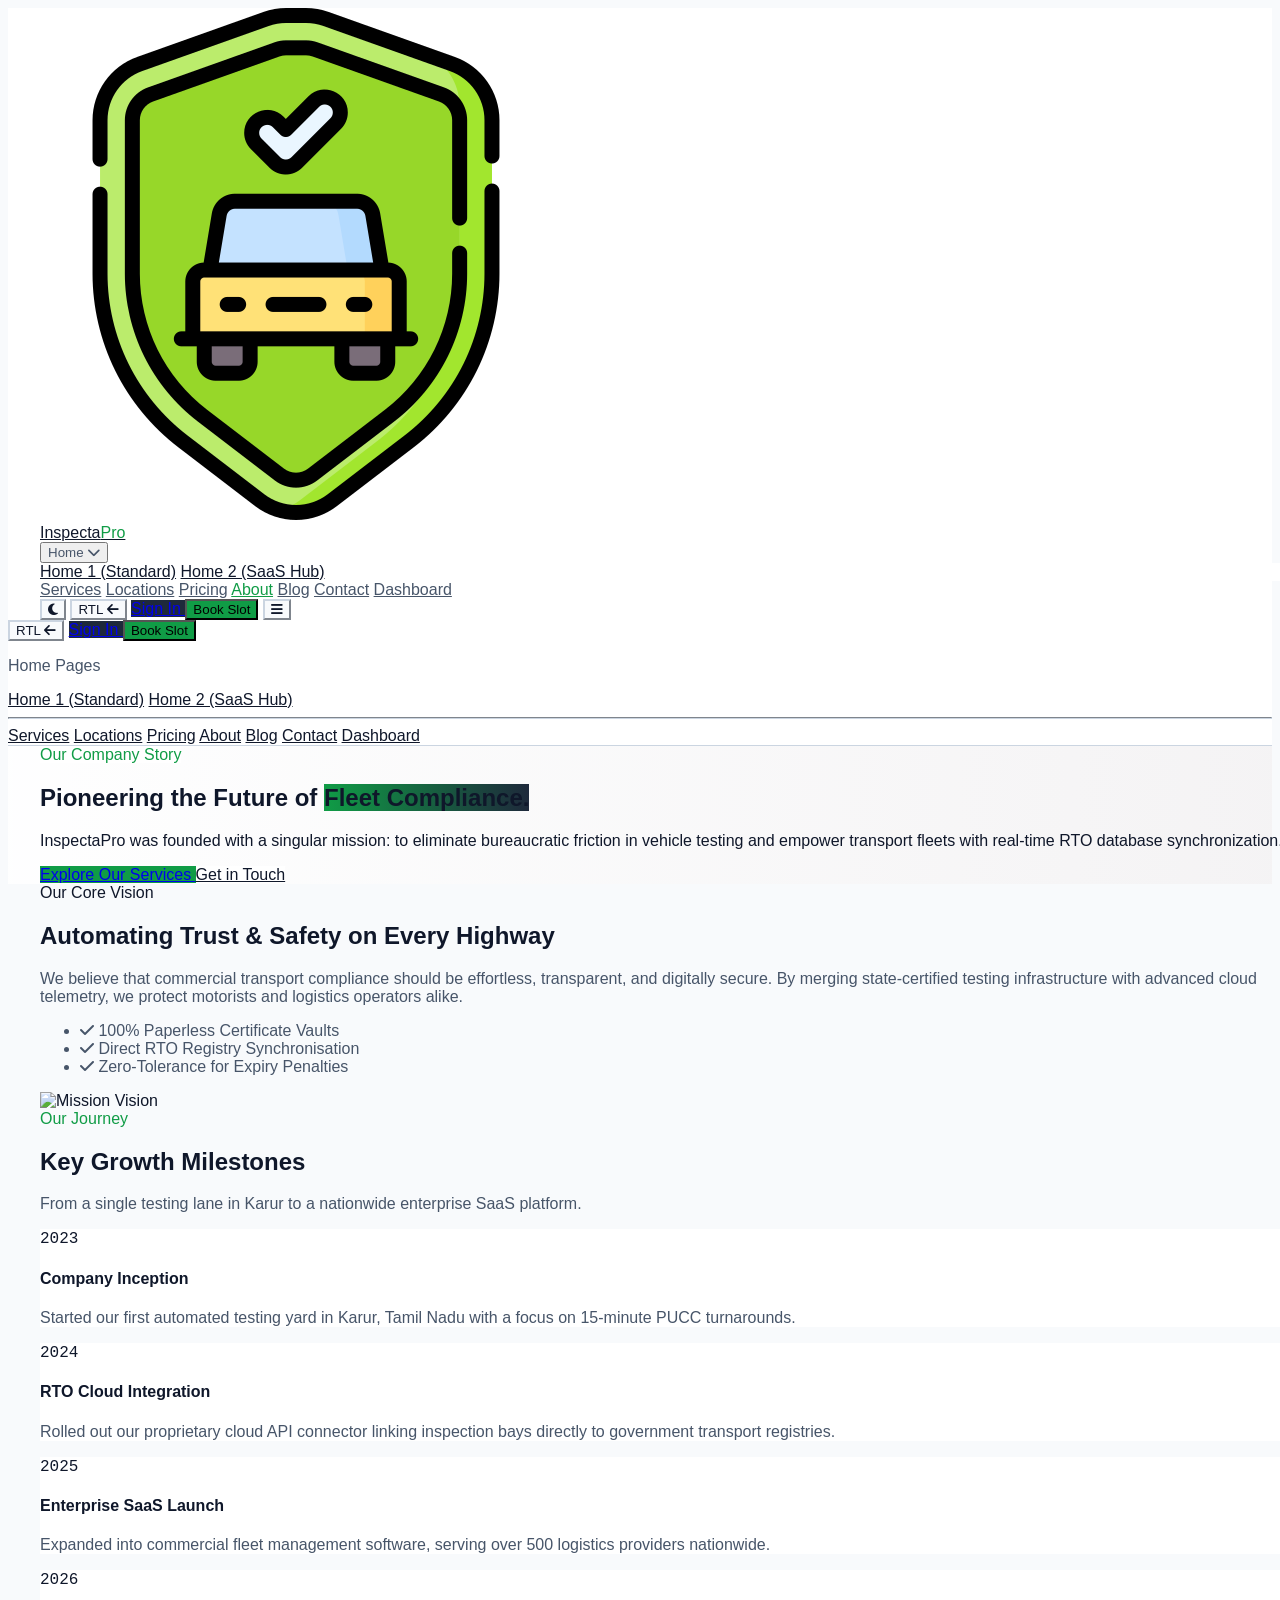
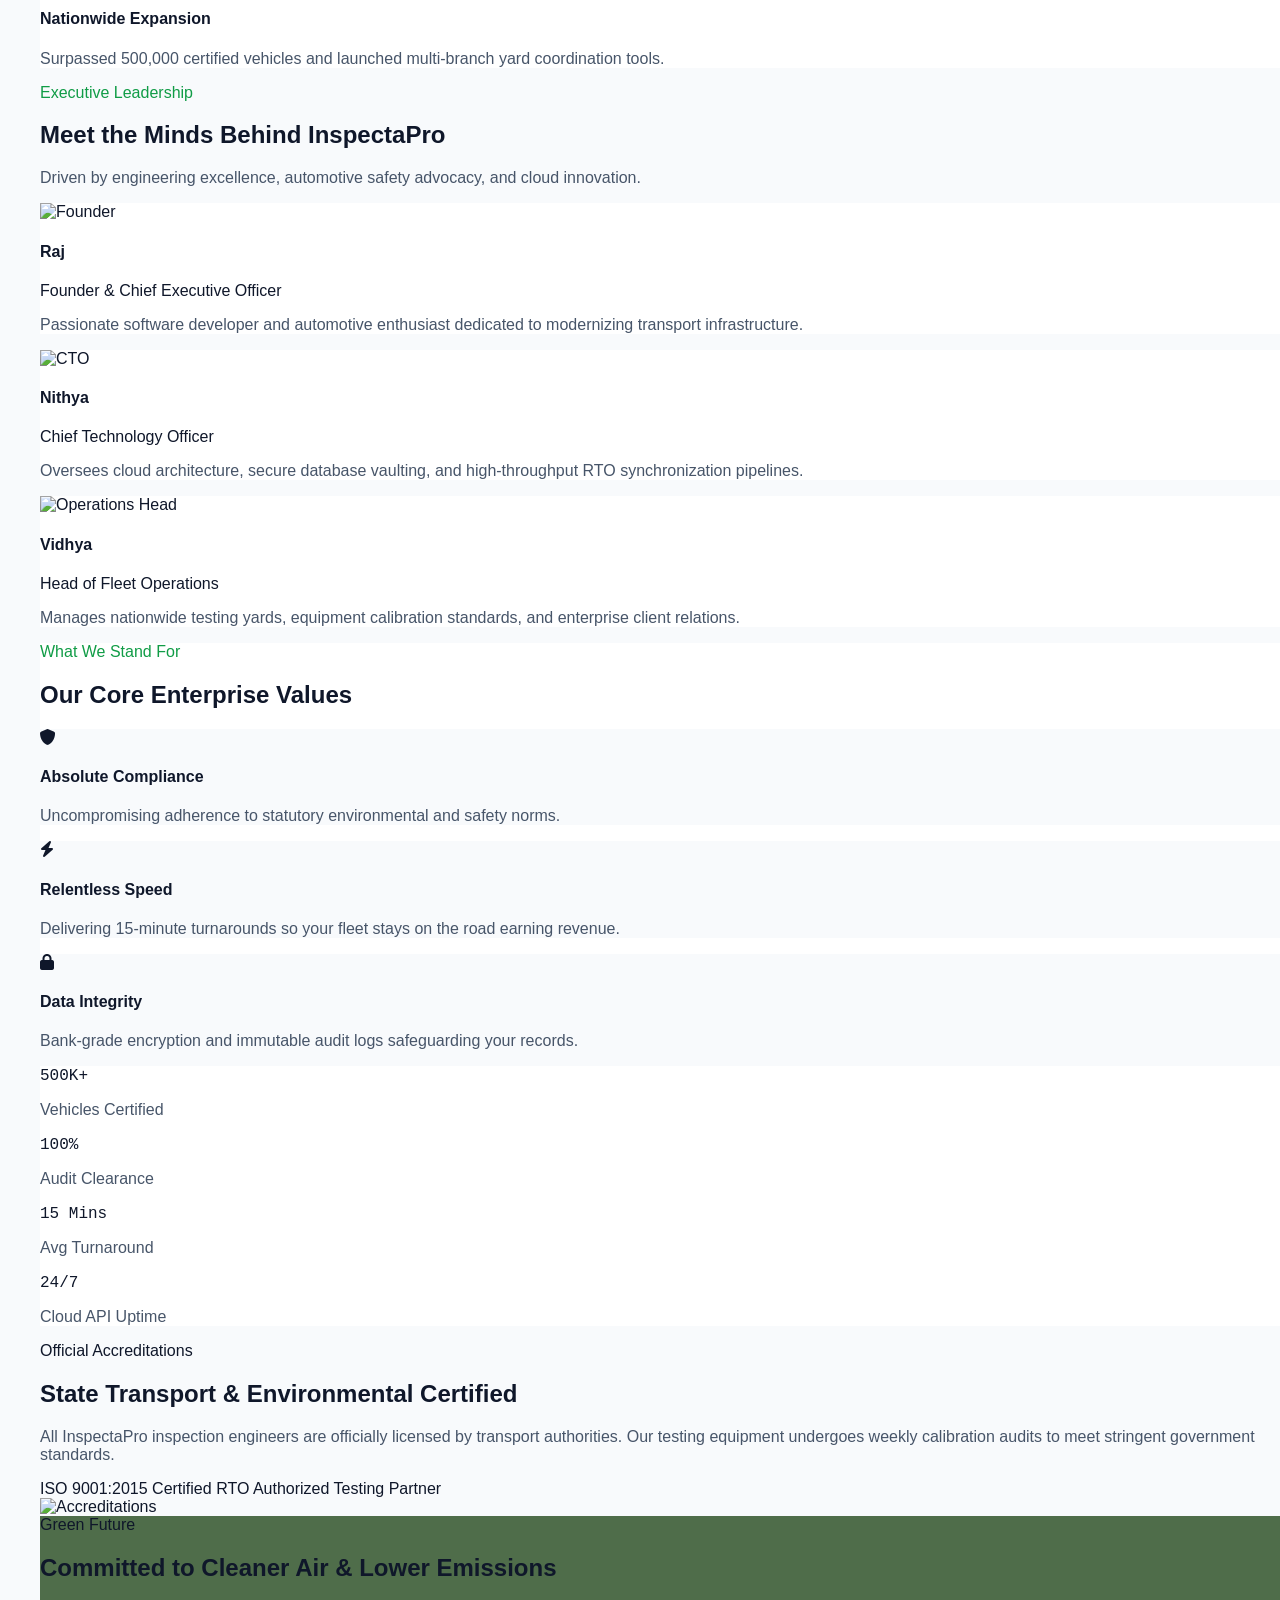
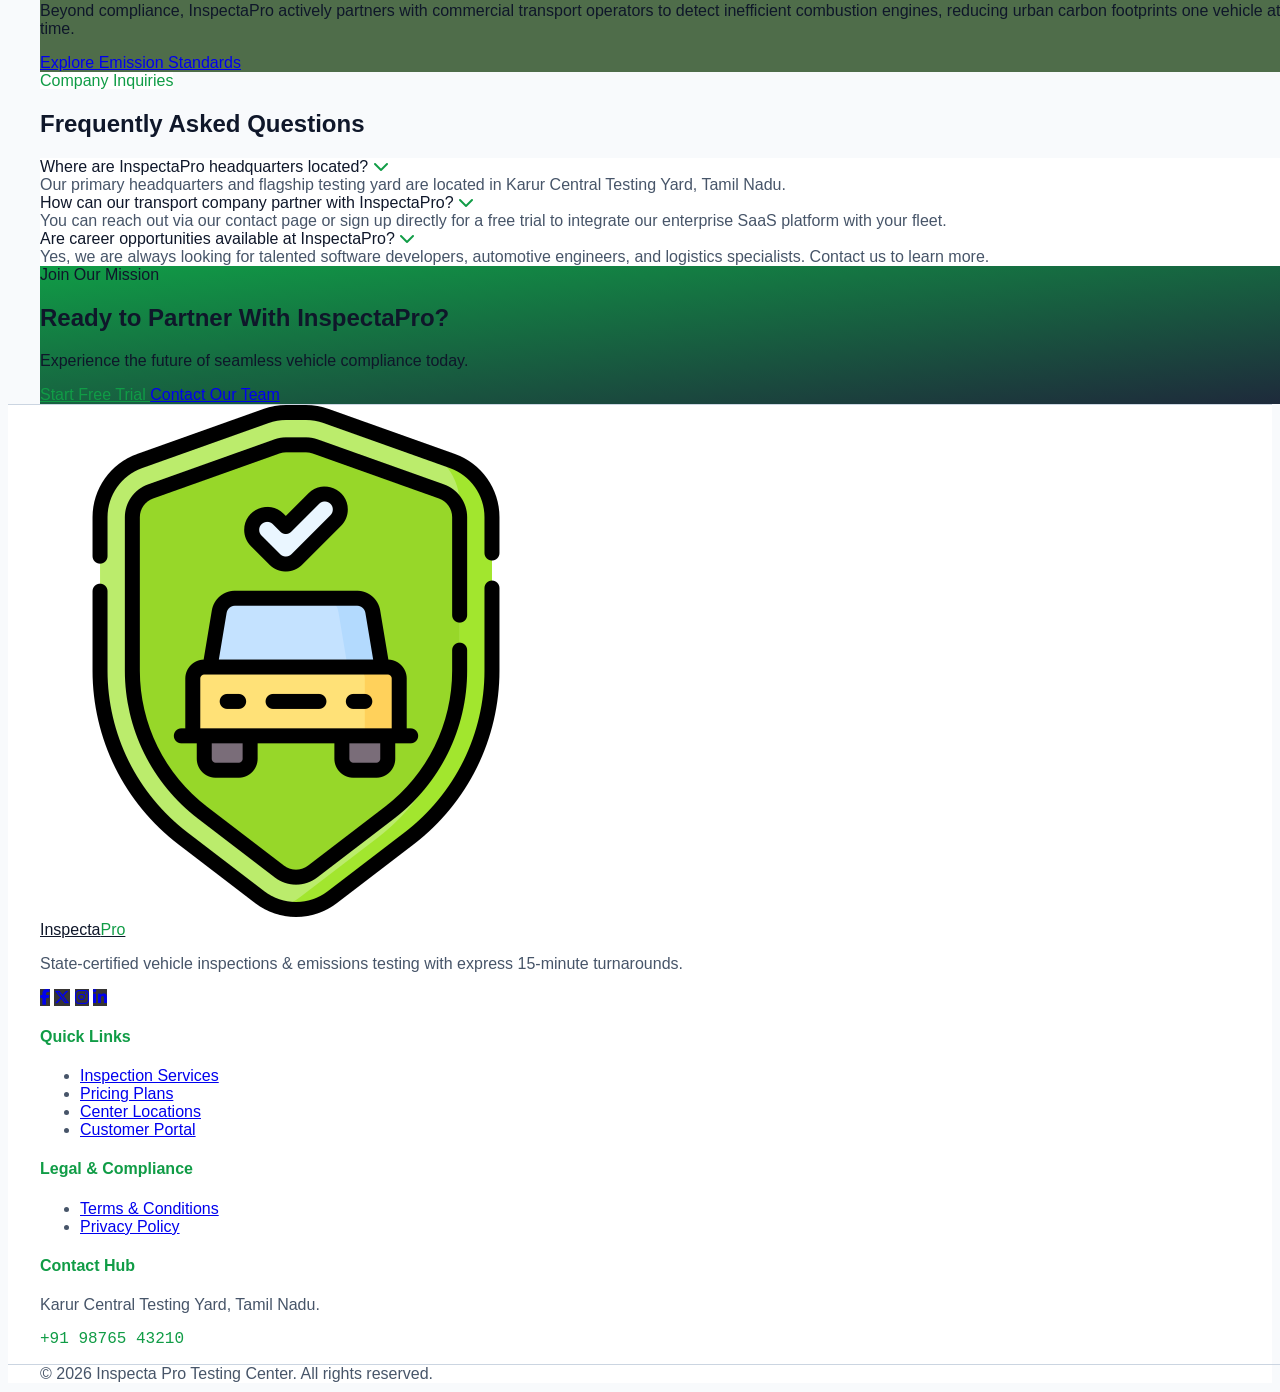
==== about.html @ 3af93d2e "first commit" ====
<!DOCTYPE html>
<html lang="en" dir="ltr" class="scroll-smooth">
<head>
    <meta charset="UTF-8">
    <meta name="viewport" content="width=device-width, initial-scale=1.0">
    <title>About Us & Mission | InspectaPro Fleet Compliance</title>
    <link rel="shortcut icon" href="./logo.png" type="image/x-icon">
    <script src="https://cdn.tailwindcss.com"></script>
    <link rel="stylesheet" href="https://fonts.googleapis.com/css2?family=Material+Symbols+Outlined:opsz,wght,FILL,GRAD@24,400,0,0" />
    <link rel="stylesheet" href="https://cdnjs.cloudflare.com/ajax/libs/font-awesome/6.7.2/css/all.min.css">
    <link rel="stylesheet" href="./css/main.css">
    <script>
        tailwind.config = {
            darkMode: 'class',
            theme: {
                extend: {
                    colors: {
                        cream: { 50: '#fffdf7', 100: '#fef9ed', 200: '#fdf2d9', 300: '#fbe8b8', 400: '#f7d888', 500: '#f2c94c' },
                        indigoDeep: { 50: '#eef2ff', 100: '#e0e7ff', 200: '#c7d2fe', 300: '#a5b4fc', 400: '#818cf8', 500: '#6366f1', 600: '#4f46e5', 700: '#4338ca', 800: '#3730a3', 900: '#312e81' },
                        coral: { 50: '#fff1f0', 100: '#ffe0dd', 200: '#ffc6c0', 300: '#ffa39a', 400: '#ff7a6e', 500: '#ff5747', 600: '#ed3a29', 700: '#c72e1f', 800: '#a42a1d', 900: '#88281e' }
                    }
                }
            }
        }
    </script>
</head>
<body class="antialiased font-sans transition-colors duration-300 overflow-x-hidden" style="background-color: var(--bg-color); color: var(--text-main);">
         
    <!-- Header Container -->
    <div id="siteHeaderContainer" class="sticky top-0 z-50"></div>

    <main class="space-y-20 sm:space-y-32 pb-20 sm:pb-32">
                 
        <!-- SECTION 1: ABOUT HERO -->
        <section class="relative pt-16 sm:pt-24 pb-20 sm:pb-32 overflow-hidden transition-colors duration-300" style="background: linear-gradient(to right, rgba(255, 255, 255, 0.9), rgba(239, 233, 233, 0.4)), url('https://imgs.search.brave.com/vVg67tGDr3xMplL0nXy2MclrQbIWUDODnLlxmIxgrTU/rs:fit:860:0:0:0/g:ce/aHR0cHM6Ly9jZG4u/ZXVyb25jYXAuY29t/L2NhcnMvYXNzZXRz/L21lZGl1bV9hcmVf/eW91X2FfdmVoaWNs/ZV9tYW51ZmFjdHVy/ZXJfMDExMDhlMTJi/NC5wbmc');background-size: cover; background-repeat: no-repeat;">
            <div class="volt-container text-center max-w-4xl mx-auto space-y-6 relative z-10">
                <span class="inline-block text-xs font-bold uppercase tracking-[0.2em] px-4 py-1.5 rounded-full border" style="background-color: var(--card-bg); border-color: var(--border-color); color: var(--primary-color);">Our Company Story</span>
                <h1 class="text-4xl sm:text-6xl font-black tracking-tight leading-[1.08] text-green-900">
                    Pioneering the Future of <span class="text-transparent bg-clip-text" style="background-image: linear-gradient(to right, var(--primary-color), var(--secondary-color));">Fleet Compliance.</span>
                </h1>
                <p class="text-sm sm:text-base font-medium max-w-2xl mx-auto leading-relaxed text-gray-500" >
                    InspectaPro was founded with a singular mission: to eliminate bureaucratic friction in vehicle testing and empower transport fleets with real-time RTO database synchronization.
                </p>
                <div class="pt-2 flex flex-wrap justify-center gap-4">
                    <a href="services.html" class="px-8 py-4 text-white font-bold rounded-2xl text-xs uppercase tracking-widest shadow-lg transition-all hover:opacity-90" style="background-color: var(--primary-color);">
                        Explore Our Services
                    </a>
                    <a href="contact.html" class="px-8 py-4 font-bold rounded-2xl text-xs uppercase tracking-widest border backdrop-blur-md transition-all" style="background-color: var(--card-bg); border-color: var(--border-color); color: var(--text-main);">
                        Get in Touch
                    </a>
                </div>
            </div>
        </section>

        <!-- SECTION 2: MISSION & VISION -->
        <section class="volt-container">
            <div class="grid grid-cols-1 lg:grid-cols-12 gap-10 items-center bg-white dark:bg-slate-800 p-8 sm:p-12 rounded-3xl border shadow-xl" style="border-color: var(--border-color);">
                <div class="lg:col-span-6 space-y-6">
                    <span class="text-xs font-bold uppercase tracking-[0.2em] px-3 py-1 rounded-lg bg-emerald-500/10 text-emerald-500">Our Core Vision</span>
                    <h2 class="text-2xl sm:text-4xl font-black" style="color: var(--text-main);">Automating Trust & Safety on Every Highway</h2>
                    <p class="text-xs sm:text-sm font-medium leading-relaxed" style="color: var(--text-muted);">We believe that commercial transport compliance should be effortless, transparent, and digitally secure. By merging state-certified testing infrastructure with advanced cloud telemetry, we protect motorists and logistics operators alike.</p>
                    <ul class="space-y-2 text-xs font-medium" style="color: var(--text-muted);">
                        <li><i class="fa-solid fa-check text-emerald-500 mr-2"></i> 100% Paperless Certificate Vaults</li>
                        <li><i class="fa-solid fa-check text-emerald-500 mr-2"></i> Direct RTO Registry Synchronisation</li>
                        <li><i class="fa-solid fa-check text-emerald-500 mr-2"></i> Zero-Tolerance for Expiry Penalties</li>
                    </ul>
                </div>
                <div class="lg:col-span-6 h-64 sm:h-80 rounded-2xl overflow-hidden border" style="border-color: var(--border-color);">
                    <img src="https://images.unsplash.com/photo-1580273916550-e323be2ae537?auto=format&fit=crop&q=80&w=800" alt="Mission Vision" class="w-full h-full object-cover">
                </div>
            </div>
        </section>

       <!-- SECTION 3: COMPANY MILESTONES -->
        <section class="volt-container space-y-12">
            <div class="text-center max-w-2xl mx-auto space-y-3">
                <span class="text-xs font-bold uppercase tracking-[0.2em]" style="color: var(--primary-color);">Our Journey</span>
                <h2 class="text-3xl sm:text-4xl font-black" style="color: var(--text-main);">Key Growth Milestones</h2>
                <p class="text-sm font-medium" style="color: var(--text-muted);">From a single testing lane in Karur to a nationwide enterprise SaaS platform.</p>
            </div>
            
            <div class="grid grid-cols-1 md:grid-cols-2 lg:grid-cols-4 gap-6 items-stretch">
                <!-- Milestone 1 -->
                <div class="p-6 rounded-2xl border flex flex-col h-full" style="background-color: var(--card-bg); border-color: var(--border-color);">
                    <div>
                        <span class="text-2xl font-black font-mono text-emerald-500">2023</span>
                        <h4 class="font-black text-base mt-2 min-h-[3rem] flex items-center" style="color: var(--text-main);">Company Inception</h4>
                    </div>
                    <p class="text-xs font-medium leading-relaxed mt-2" style="color: var(--text-muted);">Started our first automated testing yard in Karur, Tamil Nadu with a focus on 15-minute PUCC turnarounds.</p>
                </div>

                <!-- Milestone 2 -->
                <div class="p-6 rounded-2xl border flex flex-col h-full" style="background-color: var(--card-bg); border-color: var(--border-color);">
                    <div>
                        <span class="text-2xl font-black font-mono text-emerald-500">2024</span>
                        <h4 class="font-black text-base mt-2 min-h-[3rem] flex items-center" style="color: var(--text-main);">RTO Cloud Integration</h4>
                    </div>
                    <p class="text-xs font-medium leading-relaxed mt-2" style="color: var(--text-muted);">Rolled out our proprietary cloud API connector linking inspection bays directly to government transport registries.</p>
                </div>

                <!-- Milestone 3 -->
                <div class="p-6 rounded-2xl border flex flex-col h-full" style="background-color: var(--card-bg); border-color: var(--border-color);">
                    <div>
                        <span class="text-2xl font-black font-mono text-emerald-500">2025</span>
                        <h4 class="font-black text-base mt-2 min-h-[3rem] flex items-center" style="color: var(--text-main);">Enterprise SaaS Launch</h4>
                    </div>
                    <p class="text-xs font-medium leading-relaxed mt-2" style="color: var(--text-muted);">Expanded into commercial fleet management software, serving over 500 logistics providers nationwide.</p>
                </div>

                <!-- Milestone 4 -->
                <div class="p-6 rounded-2xl border flex flex-col h-full" style="background-color: var(--card-bg); border-color: var(--border-color);">
                    <div>
                        <span class="text-2xl font-black font-mono text-emerald-500">2026</span>
                        <h4 class="font-black text-base mt-2 min-h-[3rem] flex items-center" style="color: var(--text-main);">Nationwide Expansion</h4>
                    </div>
                    <p class="text-xs font-medium leading-relaxed mt-2" style="color: var(--text-muted);">Surpassed 500,000 certified vehicles and launched multi-branch yard coordination tools.</p>
                </div>
            </div>
        </section>

        <!-- SECTION 4: LEADERSHIP TEAM -->
        <section class="volt-container space-y-12">
            <div class="text-center max-w-2xl mx-auto space-y-3">
                <span class="text-xs font-bold uppercase tracking-[0.2em]" style="color: var(--primary-color);">Executive Leadership</span>
                <h2 class="text-3xl sm:text-4xl font-black" style="color: var(--text-main);">Meet the Minds Behind InspectaPro</h2>
                <p class="text-sm font-medium" style="color: var(--text-muted);">Driven by engineering excellence, automotive safety advocacy, and cloud innovation.</p>
            </div>
            
            <div class="grid grid-cols-1 md:grid-cols-2 lg:grid-cols-3 gap-6">
                <div class="rounded-3xl p-6 border shadow-lg space-y-4 text-center" style="background-color: var(--card-bg); border-color: var(--border-color);">
                    <img src="https://images.unsplash.com/photo-1507003211169-0a1dd7228f2d?auto=format&fit=crop&q=80&w=250" alt="Founder" class="w-24 h-24 rounded-full object-cover mx-auto border-2 border-emerald-500">
                    <h4 class="font-black text-lg" style="color: var(--text-main);">Raj</h4>
                    <span class="text-xs font-bold uppercase tracking-wider block text-emerald-500">Founder & Chief Executive Officer</span>
                    <p class="text-xs font-medium leading-relaxed" style="color: var(--text-muted);">Passionate software developer and automotive enthusiast dedicated to modernizing transport infrastructure.</p>
                </div>
                <div class="rounded-3xl p-6 border shadow-lg space-y-4 text-center" style="background-color: var(--card-bg); border-color: var(--border-color);">
                    <img src="https://images.unsplash.com/photo-1534528741775-53994a69daeb?auto=format&fit=crop&q=80&w=250" alt="CTO" class="w-24 h-24 rounded-full object-cover mx-auto border-2 border-emerald-500">
                    <h4 class="font-black text-lg" style="color: var(--text-main);">Nithya</h4>
                    <span class="text-xs font-bold uppercase tracking-wider block text-emerald-500">Chief Technology Officer</span>
                    <p class="text-xs font-medium" style="color: var(--text-muted);">Oversees cloud architecture, secure database vaulting, and high-throughput RTO synchronization pipelines.</p>
                </div>
                <div class="rounded-3xl p-6 border shadow-lg space-y-4 text-center" style="background-color: var(--card-bg); border-color: var(--border-color);">
                    <img src="https://images.unsplash.com/photo-1517841905240-472988babdf9?auto=format&fit=crop&q=80&w=250" alt="Operations Head" class="w-24 h-24 rounded-full object-cover mx-auto border-2 border-emerald-500">
                    <h4 class="font-black text-lg" style="color: var(--text-main);">Vidhya</h4>
                    <span class="text-xs font-bold uppercase tracking-wider block text-emerald-500">Head of Fleet Operations</span>
                    <p class="text-xs font-medium" style="color: var(--text-muted);">Manages nationwide testing yards, equipment calibration standards, and enterprise client relations.</p>
                </div>
            </div>
        </section>

        <!-- SECTION 5: CORE VALUES -->
        <section class="volt-container">
            <div class="rounded-3xl p-8 sm:p-14 border shadow-xl space-y-8" style="background-color: var(--card-bg); border-color: var(--border-color);">
                <div class="text-center max-w-2xl mx-auto space-y-3">
                    <span class="text-xs font-bold uppercase tracking-[0.2em]" style="color: var(--primary-color);">What We Stand For</span>
                    <h2 class="text-3xl sm:text-4xl font-black" style="color: var(--text-main);">Our Core Enterprise Values</h2>
                </div>
                <div class="grid grid-cols-1 md:grid-cols-2 lg:grid-cols-3 gap-6">
                    <div class="p-6 rounded-2xl border space-y-2" style="background-color: var(--bg-color); border-color: var(--border-color);">
                        <i class="fa-solid fa-shield text-2xl text-emerald-500 mb-1"></i>
                        <h4 class="font-black text-base" style="color: var(--text-main);">Absolute Compliance</h4>
                        <p class="text-xs font-medium" style="color: var(--text-muted);">Uncompromising adherence to statutory environmental and safety norms.</p>
                    </div>
                    <div class="p-6 rounded-2xl border space-y-2" style="background-color: var(--bg-color); border-color: var(--border-color);">
                        <i class="fa-solid fa-bolt text-2xl text-emerald-500 mb-1"></i>
                        <h4 class="font-black text-base" style="color: var(--text-main);">Relentless Speed</h4>
                        <p class="text-xs font-medium" style="color: var(--text-muted);">Delivering 15-minute turnarounds so your fleet stays on the road earning revenue.</p>
                    </div>
                    <div class="p-6 rounded-2xl border space-y-2" style="background-color: var(--bg-color); border-color: var(--border-color);">
                        <i class="fa-solid fa-lock text-2xl text-emerald-500 mb-1"></i>
                        <h4 class="font-black text-base" style="color: var(--text-main);">Data Integrity</h4>
                        <p class="text-xs font-medium" style="color: var(--text-muted);">Bank-grade encryption and immutable audit logs safeguarding your records.</p>
                    </div>
                </div>
            </div>
        </section>

        <!-- SECTION 6: STATS & IMPACT BANNER -->
        <section class="volt-container">
            <div class="grid grid-cols-2 lg:grid-cols-4 gap-4 sm:gap-6 p-6 sm:p-8 rounded-3xl border shadow-xl text-center" style="background-color: var(--card-bg); border-color: var(--border-color);">
                <div class="space-y-1">
                    <span class="text-3xl sm:text-4xl font-black font-mono text-emerald-500">500K+</span>
                    <p class="text-xs font-bold uppercase tracking-wider" style="color: var(--text-muted);">Vehicles Certified</p>
                </div>
                <div class="space-y-1">
                    <span class="text-3xl sm:text-4xl font-black font-mono text-emerald-500">100%</span>
                    <p class="text-xs font-bold uppercase tracking-wider" style="color: var(--text-muted);">Audit Clearance</p>
                </div>
                <div class="space-y-1">
                    <span class="text-3xl sm:text-4xl font-black font-mono text-emerald-500">15 Mins</span>
                    <p class="text-xs font-bold uppercase tracking-wider" style="color: var(--text-muted);">Avg Turnaround</p>
                </div>
                <div class="space-y-1">
                    <span class="text-3xl sm:text-4xl font-black font-mono text-emerald-500">24/7</span>
                    <p class="text-xs font-bold uppercase tracking-wider" style="color: var(--text-muted);">Cloud API Uptime</p>
                </div>
            </div>
        </section>

        <!-- SECTION 7: CERTIFICATIONS & ACCREDITATIONS -->
        <section class="volt-container">
            <div class="grid grid-cols-1 lg:grid-cols-12 gap-10 items-center bg-white dark:bg-slate-800 p-8 sm:p-12 rounded-3xl border shadow-xl" style="border-color: var(--border-color);">
                <div class="lg:col-span-6 space-y-6">
                    <span class="text-xs font-bold uppercase tracking-[0.2em] px-3 py-1 rounded-lg bg-emerald-500/10 text-emerald-500">Official Accreditations</span>
                    <h2 class="text-2xl sm:text-4xl font-black" style="color: var(--text-main);">State Transport & Environmental Certified</h2>
                    <p class="text-xs sm:text-sm font-medium leading-relaxed" style="color: var(--text-muted);">All InspectaPro inspection engineers are officially licensed by transport authorities. Our testing equipment undergoes weekly calibration audits to meet stringent government standards.</p>
                    <div class="flex flex-wrap gap-3">
                        <span class="px-4 py-2 rounded-xl text-xs font-bold border" style="background-color: var(--bg-color); border-color: var(--border-color);">ISO 9001:2015 Certified</span>
                        <span class="px-4 py-2 rounded-xl text-xs font-bold border" style="background-color: var(--bg-color); border-color: var(--border-color);">RTO Authorized Testing Partner</span>
                    </div>
                </div>
                <div class="lg:col-span-6 h-64 sm:h-80 rounded-2xl overflow-hidden border" style="border-color: var(--border-color);">
                    <img src="https://imgs.search.brave.com/s9H1L0NqmrLZlsLsApgOhR6XLWmeGMijivSv-7o-Tbw/rs:fit:860:0:0:0/g:ce/aHR0cHM6Ly9tZWRp/YS5pc3RvY2twaG90/by5jb20vaWQvNTE4/MDkzMTEyL3Bob3Rv/L2RlcGFydG1lbnQt/b2YtdHJhbnNwb3J0/YXRpb24uanBnP3M9/NjEyeDYxMiZ3PTAm/az0yMCZjPWJWVGk0/U1RUdlpfZnRrY1Nx/MHNvN3Y0eHp4SV91/Q2xZZl9UWmRneW5B/MDQ9" alt="Accreditations" class="w-full h-full object-cover">
                </div>
            </div>
        </section>

        <!-- SECTION 8: SUSTAINABILITY INITIATIVE -->
        <section class="volt-container">
            <div class="rounded-3xl p-8 sm:p-14 relative overflow-hidden" style="background-color: rgba(9, 52, 1, 0.705);">
                <div class="relative z-10 max-w-3xl mx-auto text-center space-y-6">
                    <span class="text-xs font-bold uppercase tracking-[0.2em] text-white">Green Future</span>
                    <h2 class="text-3xl sm:text-5xl font-black text-white">Committed to Cleaner Air & Lower Emissions</h2>
                    <p class="text-slate-200 text-sm font-medium leading-relaxed">Beyond compliance, InspectaPro actively partners with commercial transport operators to detect inefficient combustion engines, reducing urban carbon footprints one vehicle at a time.</p>
                    <a href="services.html" class="inline-block px-8 py-4 bg-white text-emerald-800 font-bold rounded-xl text-xs uppercase tracking-widest shadow-lg transition-all hover:bg-slate-100">
                        Explore Emission Standards
                    </a>
                </div>
            </div>
        </section>

        <!-- SECTION 9: ABOUT FAQ -->
        <section class="max-w-3xl volt-container space-y-8">
            <div class="text-center space-y-3">
                <span class="inline-block text-xs font-bold uppercase tracking-[0.2em] px-4 py-1.5 rounded-full border" style="background-color: var(--card-bg); border-color: var(--border-color); color: var(--primary-color);">Company Inquiries</span>
                <h2 class="text-3xl font-black" style="color: var(--text-main);">Frequently Asked Questions</h2>
            </div>
            <div class="space-y-4">
                <div class="border rounded-2xl cursor-pointer faq-item shadow-sm transition-all duration-300 overflow-hidden" style="background-color: var(--card-bg); border-color: var(--border-color);">
                    <div class="flex items-center justify-between font-bold text-sm p-6" style="color: var(--text-main);">
                        <span>Where are InspectaPro headquarters located?</span>
                        <i class="fa-solid fa-chevron-down transition-transform duration-300 faq-icon" style="color: var(--primary-color);"></i>
                    </div>
                    <div class="faq-content hidden px-6 pb-6 text-xs font-medium leading-relaxed" style="color: var(--text-muted);">
                        Our primary headquarters and flagship testing yard are located in Karur Central Testing Yard, Tamil Nadu.
                    </div>
                </div>
                <div class="border rounded-2xl cursor-pointer faq-item shadow-sm transition-all duration-300 overflow-hidden" style="background-color: var(--card-bg); border-color: var(--border-color);">
                    <div class="flex items-center justify-between font-bold text-sm p-6" style="color: var(--text-main);">
                        <span>How can our transport company partner with InspectaPro?</span>
                        <i class="fa-solid fa-chevron-down transition-transform duration-300 faq-icon" style="color: var(--primary-color);"></i>
                    </div>
                    <div class="faq-content hidden px-6 pb-6 text-xs font-medium leading-relaxed" style="color: var(--text-muted);">
                        You can reach out via our contact page or sign up directly for a free trial to integrate our enterprise SaaS platform with your fleet.
                    </div>
                </div>
                <div class="border rounded-2xl cursor-pointer faq-item shadow-sm transition-all duration-300 overflow-hidden" style="background-color: var(--card-bg); border-color: var(--border-color);">
                    <div class="flex items-center justify-between font-bold text-sm p-6" style="color: var(--text-main);">
                        <span>Are career opportunities available at InspectaPro?</span>
                        <i class="fa-solid fa-chevron-down transition-transform duration-300 faq-icon" style="color: var(--primary-color);"></i>
                    </div>
                    <div class="faq-content hidden px-6 pb-6 text-xs font-medium leading-relaxed" style="color: var(--text-muted);">
                        Yes, we are always looking for talented software developers, automotive engineers, and logistics specialists. Contact us to learn more.
                    </div>
                </div>
            </div>
        </section>

        <!-- SECTION 10: ABOUT CTA BANNER -->
        <section class="volt-container">
            <div class="relative p-10 sm:p-16 rounded-3xl overflow-hidden text-center space-y-6 shadow-2xl" style="background: linear-gradient(to bottom right, var(--primary-color), var(--secondary-color));">
                <div class="absolute top-0 right-0 w-80 h-80 bg-white/10 rounded-full blur-3xl"></div>
                <div class="absolute bottom-0 left-0 w-80 h-80 rounded-full blur-3xl opacity-30"></div>
                <div class="relative z-10 space-y-6">
                    <span class="px-4 py-1.5 bg-white/20 backdrop-blur text-white font-bold text-xs uppercase tracking-widest rounded-full border border-white/30">Join Our Mission</span>
                    <h2 class="text-3xl sm:text-5xl font-black text-white">Ready to Partner With InspectaPro?</h2>
                    <p class="text-white/90 text-sm sm:text-base max-w-xl mx-auto font-medium">Experience the future of seamless vehicle compliance today.</p>
                    <div class="pt-4 flex flex-wrap justify-center gap-4">
                        <a href="dashboard.html" class="px-8 py-4 bg-white hover:bg-slate-100 font-bold rounded-2xl text-xs uppercase tracking-widest shadow-lg transition-all duration-300" style="color: var(--primary-color);">
                            Start Free Trial
                        </a>
                        <a href="contact.html" class="px-8 py-4 bg-white/10 hover:bg-white/20 border border-white/30 text-white font-bold rounded-2xl text-xs uppercase tracking-widest backdrop-blur-md transition-all duration-300">
                            Contact Our Team
                        </a>
                    </div>
                </div>
            </div>
        </section>
    </main>

    <!-- Footer Container -->
    <div id="siteFooterContainer"></div>

    <script src="./js/main.js"></script>
    <script>
    if (localStorage.getItem('theme') === 'dark') {
        document.documentElement.classList.add('dark');
    }
    const savedDir = localStorage.getItem('dir') || 'ltr';
    document.documentElement.setAttribute('dir', savedDir);
</script>

</body>
</html>
---- css/main.css ----
:root {
    --primary-color: #109c46;       /* Rich Emerald Green */
    --primary-hover: #047857;
    --secondary-color: #1e293b;     /* Deep Executive Navy/Slate */
    --bg-color: #f8fafc;            /* Clean Modern Off-White */
    --text-main: #0f172a;
    --text-muted: #475569;
    --card-bg: #ffffff;
    --border-color: #cbd5e1;
}

.dark {
    --primary-color: #10b981;       /* Vibrant Emerald */
    --primary-hover: #059669;
    --secondary-color: #087e43;
    --bg-color: #0b0f19;            /* Deep Midnight Dark */
    --text-main: #f8fafc;
    --text-muted: #94a3b8;
    --card-bg: #111827;            /* Deep Charcoal Card */
    --border-color: #1f2937;
}

@import url('https://fonts.googleapis.com/css2?family=Plus+Jakarta+Sans:wght@300;400;500;600;700;800&family=JetBrains+Mono:wght@400;700&display=swap');

body {
    font-family: 'Plus Jakarta Sans', sans-serif;
    background-color: var(--bg-color);
    color: var(--text-main);
    overflow-x: hidden;
}

.font-mono {
    font-family: 'JetBrains Mono', monospace;
}

.volt-container {
    width: 100%;
    max-width: 1280px;
    margin-left: auto;
    margin-right: auto;
    padding-left: 1rem;
    padding-right: 1rem;
}

@media (min-width: 640px) {
    .volt-container {
        padding-left: 1.5rem;
        padding-right: 1.5rem;
    }
}

@media (min-width: 1024px) {
    .volt-container {
        padding-left: 2rem;
        padding-right: 2rem;
    }
}

.input-error {
    border-color: #ef4444 !important;
    background-color: rgba(239, 68, 68, 0.03) !important;
}

.error-msg {
    display: none;
    color: #ef4444;
    font-size: 10px;
    font-weight: 700;
    margin-top: 0.25rem;
    text-transform: uppercase;
    letter-spacing: 0.05em;
}

.dark body {
    background-color: var(--bg-color) !important;
    color: var(--text-main) !important;
}

.faq-content {
    transition: all 0.3s ease-in-out;
}

.faq-icon {
    transition: transform 0.3s ease-in-out;
}

.lx-modal-overlay {
    position: fixed;
    inset: 0;
    background: rgba(15, 23, 42, 0.7);
    backdrop-filter: blur(8px);
    z-index: 99999;
    display: flex;
    align-items: center;
    justify-content: center;
    opacity: 0;
    pointer-events: none;
    transition: all 0.3s ease-in-out;
    padding: 1rem;
}

.lx-modal-overlay.is-active {
    opacity: 1;
    pointer-events: auto;
}
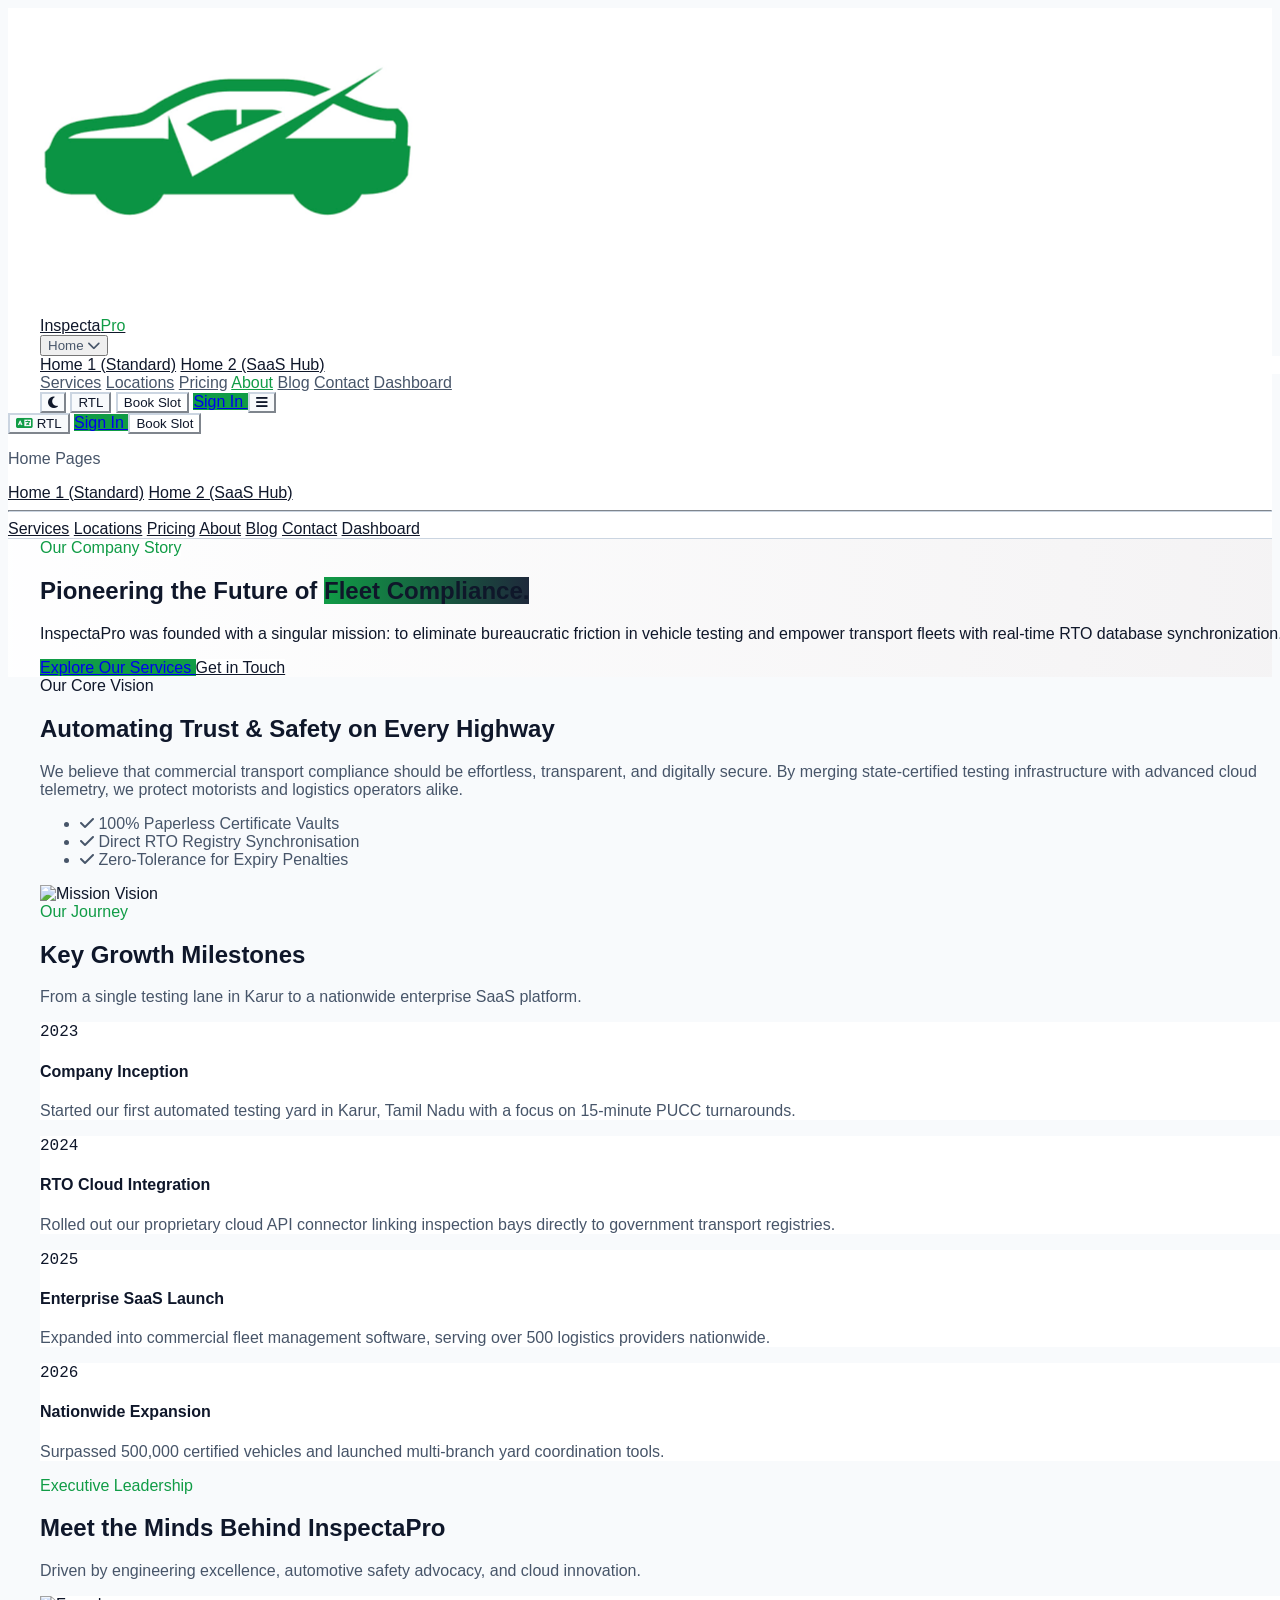
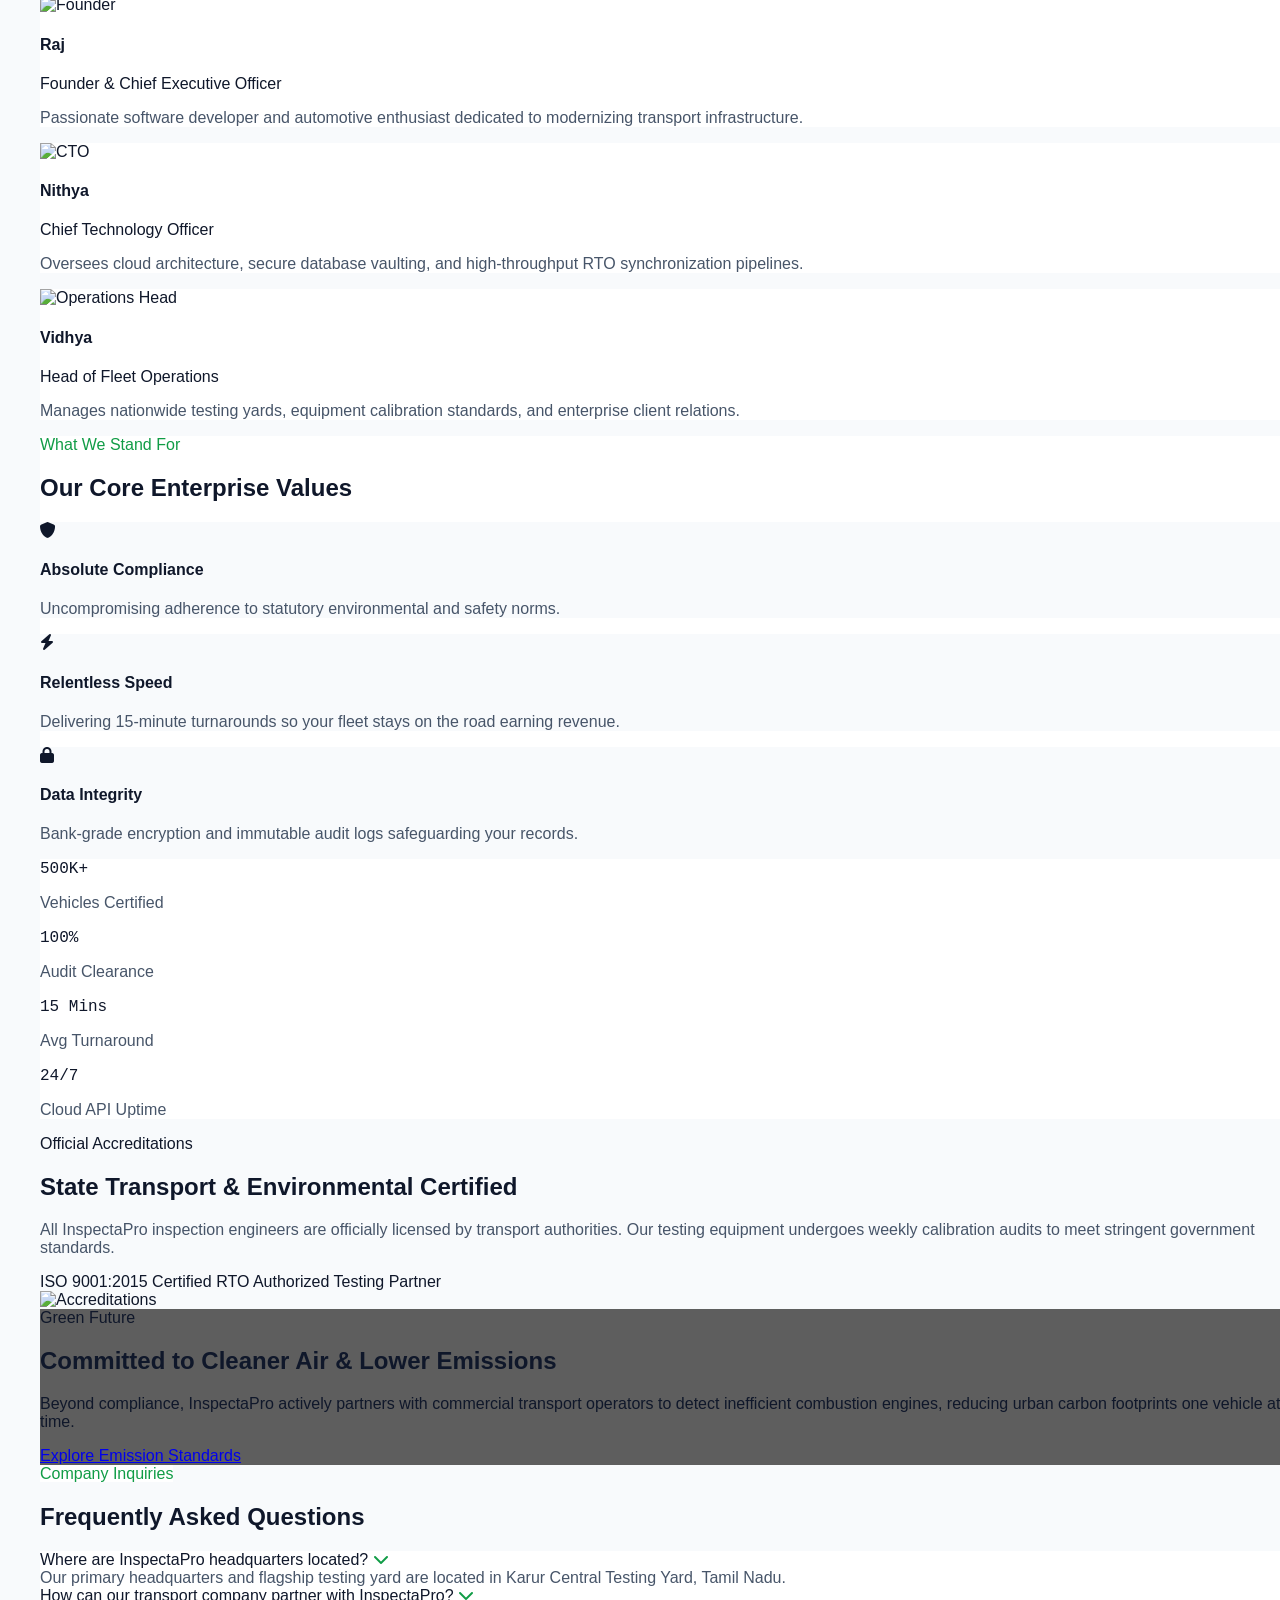
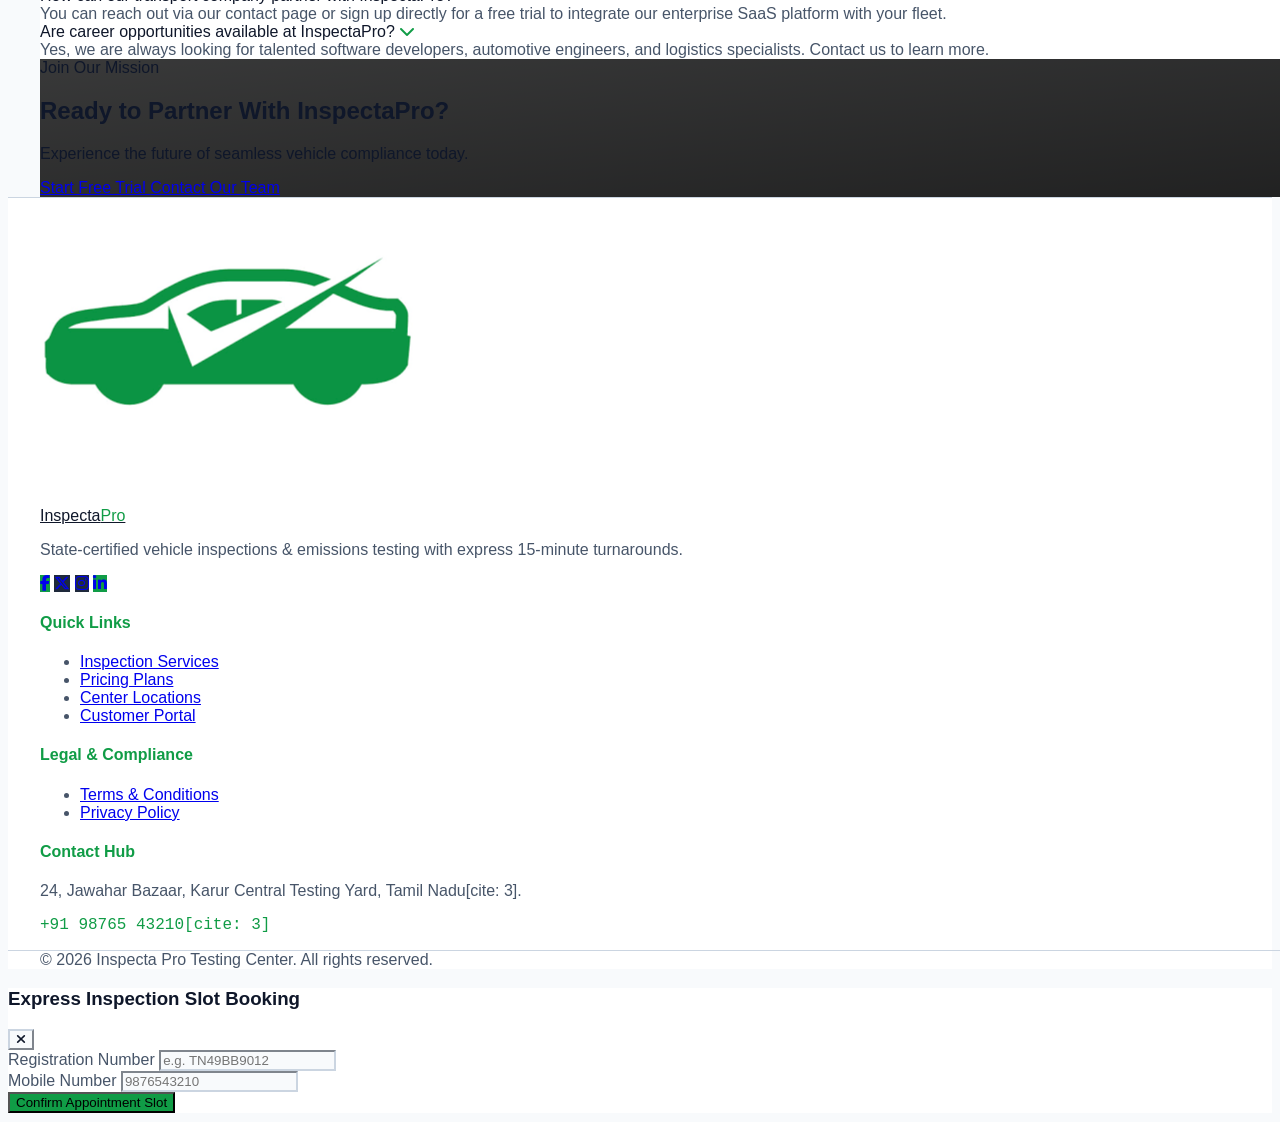
==== commit e85ca45e: "bug fix" ====
--- a/about.html
+++ b/about.html
@@ -217,12 +217,12 @@
 
         <!-- SECTION 8: SUSTAINABILITY INITIATIVE -->
         <section class="volt-container">
-            <div class="rounded-3xl p-8 sm:p-14 relative overflow-hidden" style="background-color: rgba(9, 52, 1, 0.705);">
+            <div class="rounded-3xl p-8 sm:p-14 relative overflow-hidden" style="background-color: rgba(30, 31, 29, 0.705);">
                 <div class="relative z-10 max-w-3xl mx-auto text-center space-y-6">
                     <span class="text-xs font-bold uppercase tracking-[0.2em] text-white">Green Future</span>
                     <h2 class="text-3xl sm:text-5xl font-black text-white">Committed to Cleaner Air & Lower Emissions</h2>
                     <p class="text-slate-200 text-sm font-medium leading-relaxed">Beyond compliance, InspectaPro actively partners with commercial transport operators to detect inefficient combustion engines, reducing urban carbon footprints one vehicle at a time.</p>
-                    <a href="services.html" class="inline-block px-8 py-4 bg-white text-emerald-800 font-bold rounded-xl text-xs uppercase tracking-widest shadow-lg transition-all hover:bg-slate-100">
+                    <a href="services.html" class="inline-block px-8 py-4 bg-white text-black font-bold rounded-xl text-xs uppercase tracking-widest shadow-lg transition-all hover:bg-slate-100">
                         Explore Emission Standards
                     </a>
                 </div>
@@ -268,7 +268,7 @@
 
         <!-- SECTION 10: ABOUT CTA BANNER -->
         <section class="volt-container">
-            <div class="relative p-10 sm:p-16 rounded-3xl overflow-hidden text-center space-y-6 shadow-2xl" style="background: linear-gradient(to bottom right, var(--primary-color), var(--secondary-color));">
+            <div class="relative p-10 sm:p-16 rounded-3xl overflow-hidden text-center space-y-6 shadow-2xl" style="background: linear-gradient(to bottom right, rgba(0, 0, 0, 0.773),rgba(0, 0, 0, 0.867));">
                 <div class="absolute top-0 right-0 w-80 h-80 bg-white/10 rounded-full blur-3xl"></div>
                 <div class="absolute bottom-0 left-0 w-80 h-80 rounded-full blur-3xl opacity-30"></div>
                 <div class="relative z-10 space-y-6">
@@ -276,7 +276,7 @@
                     <h2 class="text-3xl sm:text-5xl font-black text-white">Ready to Partner With InspectaPro?</h2>
                     <p class="text-white/90 text-sm sm:text-base max-w-xl mx-auto font-medium">Experience the future of seamless vehicle compliance today.</p>
                     <div class="pt-4 flex flex-wrap justify-center gap-4">
-                        <a href="dashboard.html" class="px-8 py-4 bg-white hover:bg-slate-100 font-bold rounded-2xl text-xs uppercase tracking-widest shadow-lg transition-all duration-300" style="color: var(--primary-color);">
+                        <a href="dashboard.html" class="px-8 py-4 bg-white hover:bg-slate-100 font-bold rounded-2xl text-xs uppercase tracking-widest shadow-lg transition-all duration-300 text-black">
                             Start Free Trial
                         </a>
                         <a href="contact.html" class="px-8 py-4 bg-white/10 hover:bg-white/20 border border-white/30 text-white font-bold rounded-2xl text-xs uppercase tracking-widest backdrop-blur-md transition-all duration-300">
--- a/css/main.css
+++ b/css/main.css
@@ -13,11 +13,11 @@
     --primary-color: #10b981;       /* Vibrant Emerald */
     --primary-hover: #059669;
     --secondary-color: #087e43;
-    --bg-color: #0b0f19;            /* Deep Midnight Dark */
+    --bg-color: #050505;            /* True Black Primary Background in Dark Mode */
     --text-main: #f8fafc;
     --text-muted: #94a3b8;
-    --card-bg: #111827;            /* Deep Charcoal Card */
-    --border-color: #1f2937;
+    --card-bg: #101214;             /* Dark Grey / Subtle Primary Tint for Alternate Sections */
+    --border-color: #1e293b;
 }
 
 @import url('https://fonts.googleapis.com/css2?family=Plus+Jakarta+Sans:wght@300;400;500;600;700;800&family=JetBrains+Mono:wght@400;700&display=swap');
@@ -56,6 +56,51 @@
     }
 }
 
+/* Unified Button Component Standards */
+.btn-primary {
+    background-color: var(--primary-color);
+    color: #ffffff;
+    border-radius: 1rem;
+    padding: 1rem 2rem;
+    font-weight: 700;
+    font-size: 0.75rem;
+    text-transform: uppercase;
+    letter-spacing: 0.1em;
+    box-shadow: 0 10px 15px -3px rgba(0, 0, 0, 0.1);
+    transition: all 0.3s ease;
+    display: inline-flex;
+    align-items: center;
+    justify-content: center;
+    cursor: pointer;
+    border: 1px solid transparent;
+}
+.btn-primary:hover {
+    opacity: 0.9;
+    transform: translateY(-1px);
+}
+
+.btn-secondary {
+    background-color: var(--card-bg);
+    color: var(--text-main);
+    border: 1px solid var(--border-color);
+    border-radius: 1rem;
+    padding: 1rem 2rem;
+    font-weight: 700;
+    font-size: 0.75rem;
+    text-transform: uppercase;
+    letter-spacing: 0.1em;
+    backdrop-filter: blur(12px);
+    transition: all 0.3s ease;
+    display: inline-flex;
+    align-items: center;
+    justify-content: center;
+    cursor: pointer;
+}
+.btn-secondary:hover {
+    border-color: var(--primary-color);
+    transform: translateY(-1px);
+}
+
 .input-error {
     border-color: #ef4444 !important;
     background-color: rgba(239, 68, 68, 0.03) !important;
@@ -87,7 +132,7 @@
 .lx-modal-overlay {
     position: fixed;
     inset: 0;
-    background: rgba(15, 23, 42, 0.7);
+    background: rgba(5, 5, 5, 0.8);
     backdrop-filter: blur(8px);
     z-index: 99999;
     display: flex;
@@ -102,4 +147,20 @@
 .lx-modal-overlay.is-active {
     opacity: 1;
     pointer-events: auto;
+}
+
+/* Custom Scrollbar */
+::-webkit-scrollbar {
+    width: 6px;
+    height: 6px;
+}
+::-webkit-scrollbar-track {
+    background: transparent;
+}
+::-webkit-scrollbar-thumb {
+    background: rgba(100, 116, 139, 0.2);
+    border-radius: 9999px;
+}
+::-webkit-scrollbar-thumb:hover {
+    background: rgba(100, 116, 139, 0.4);
 }
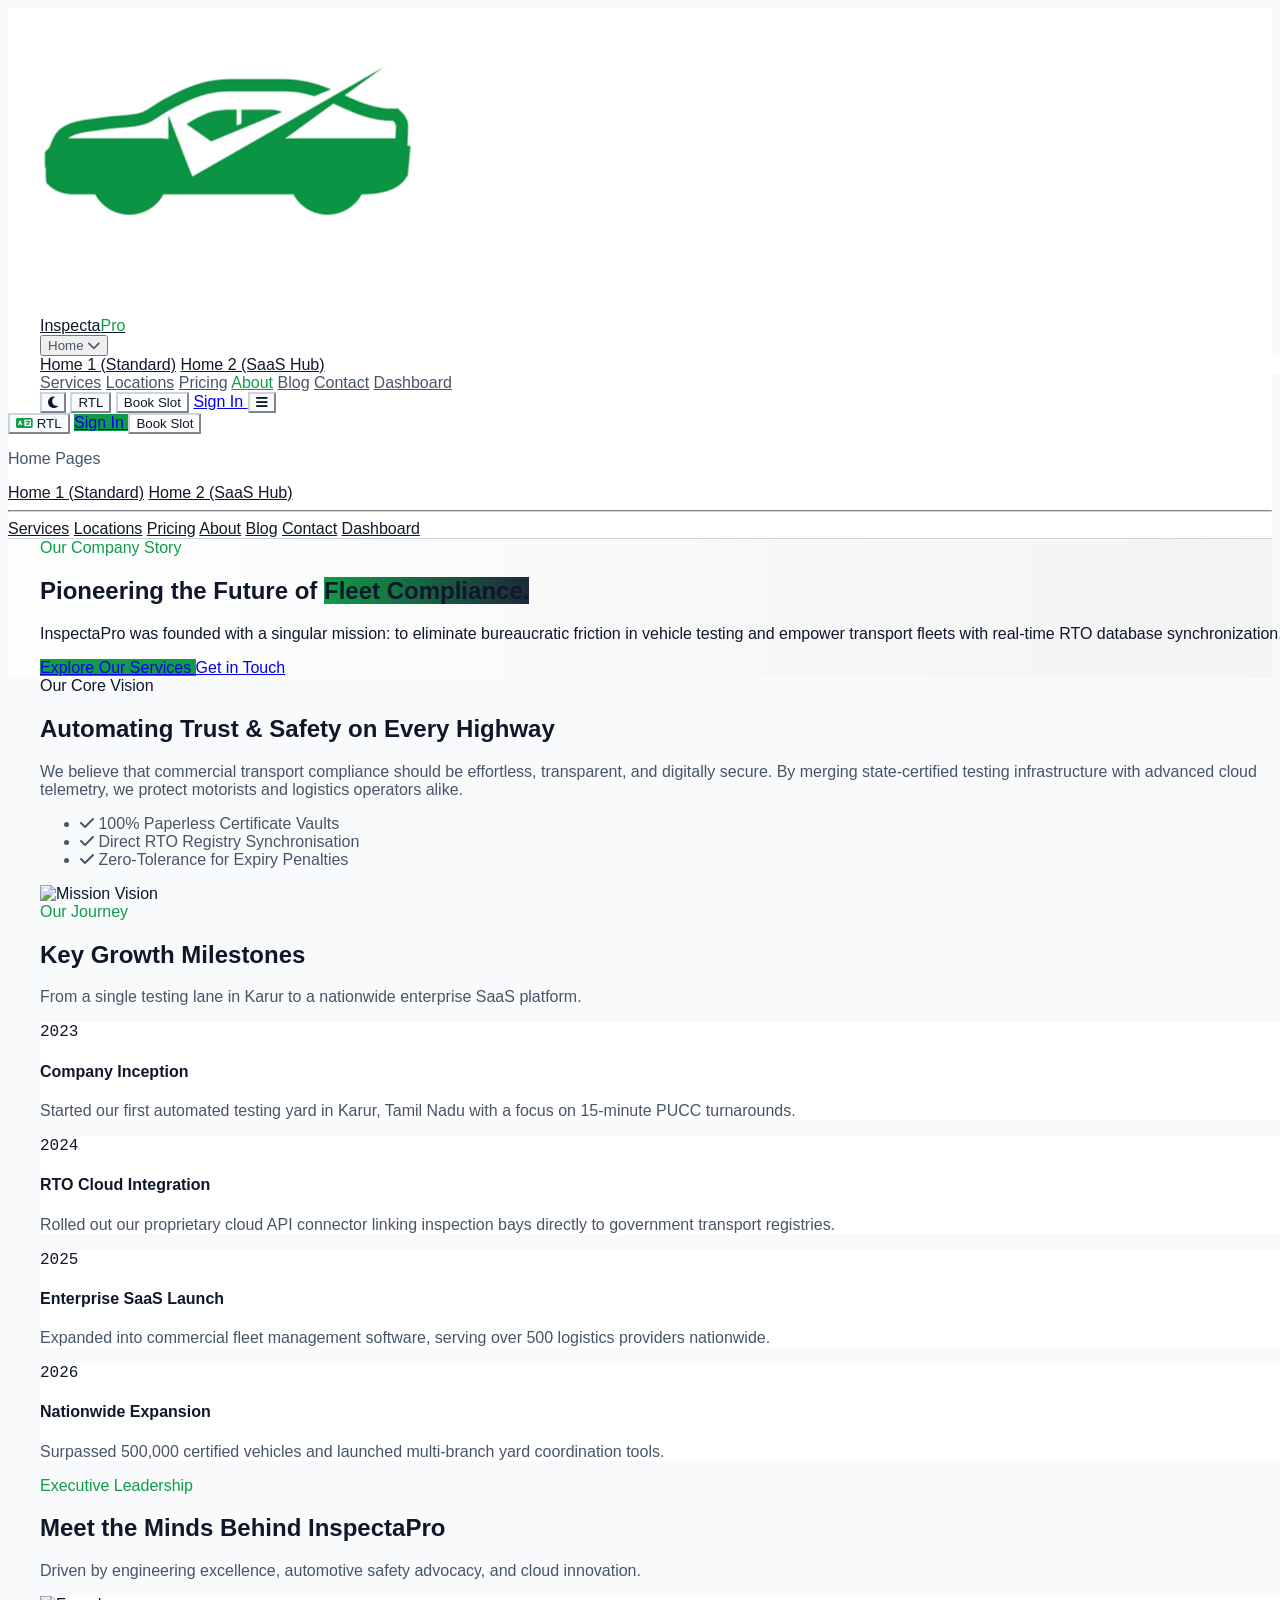
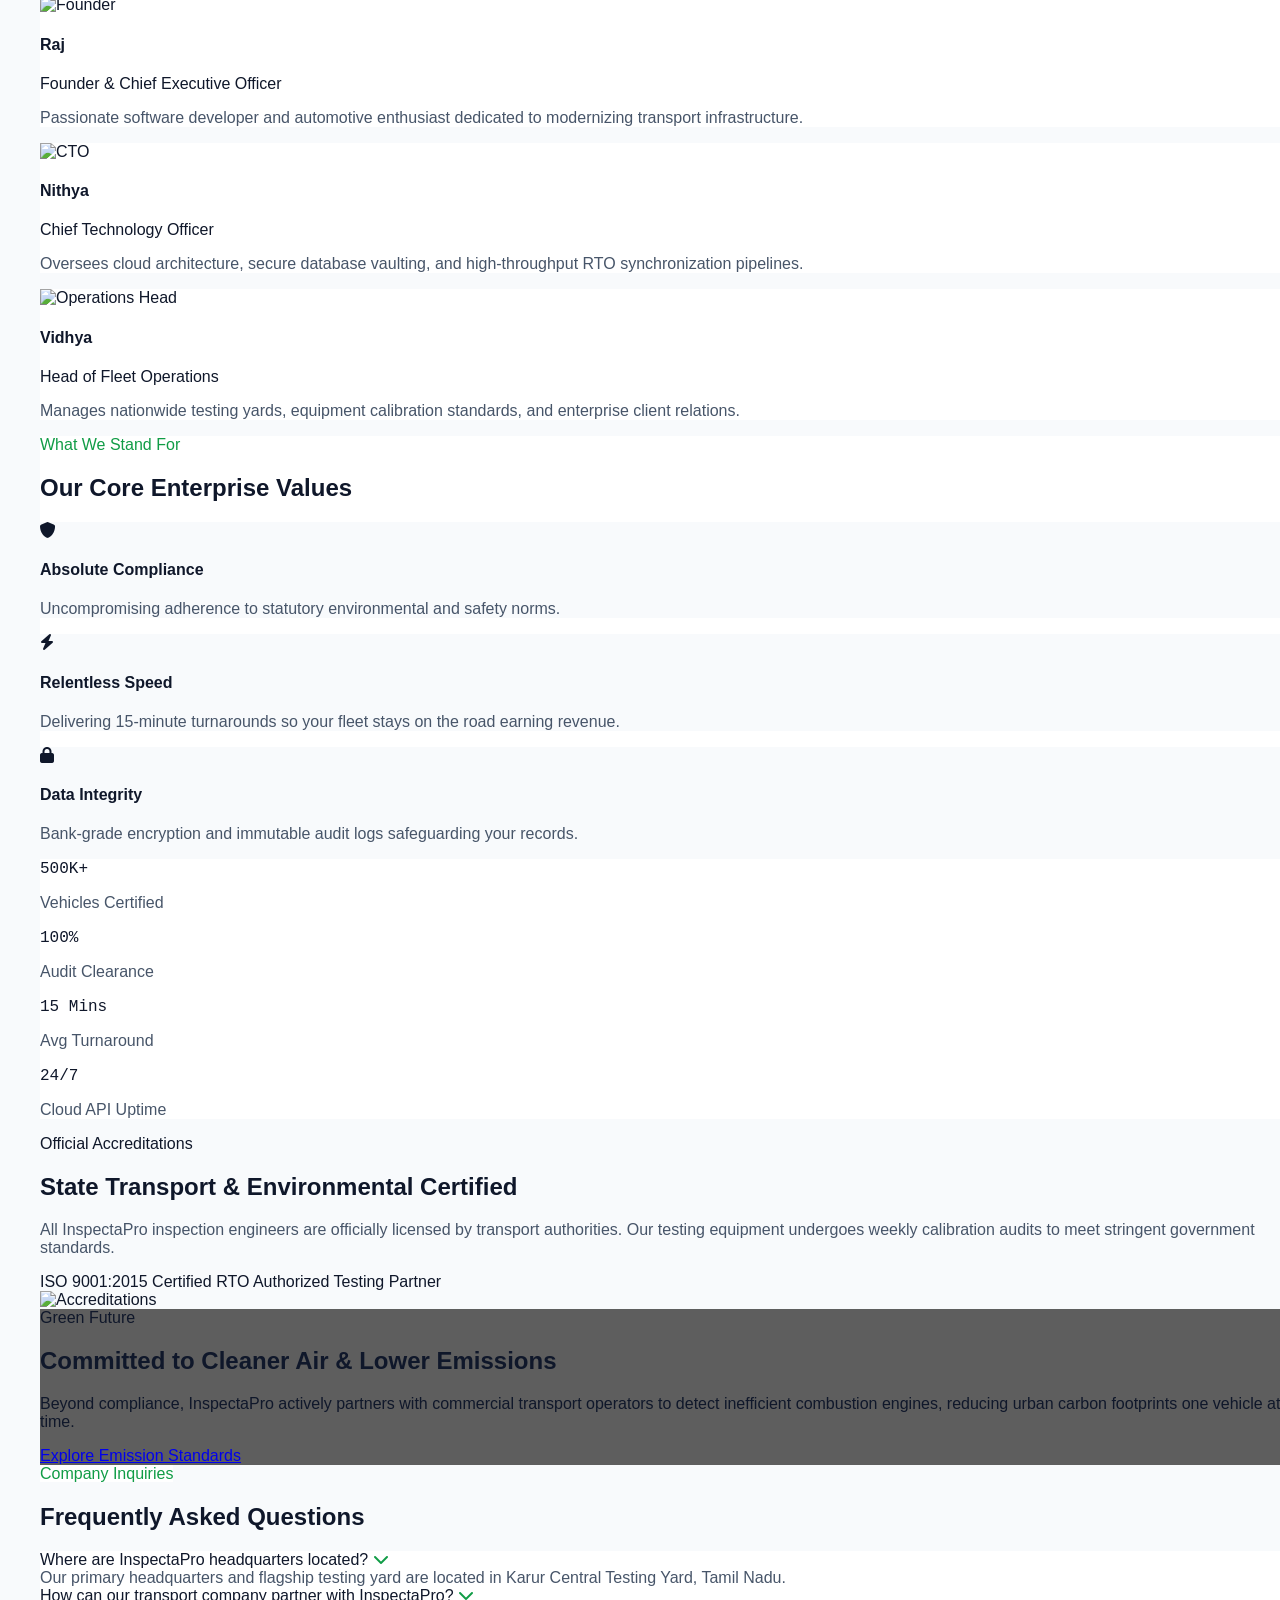
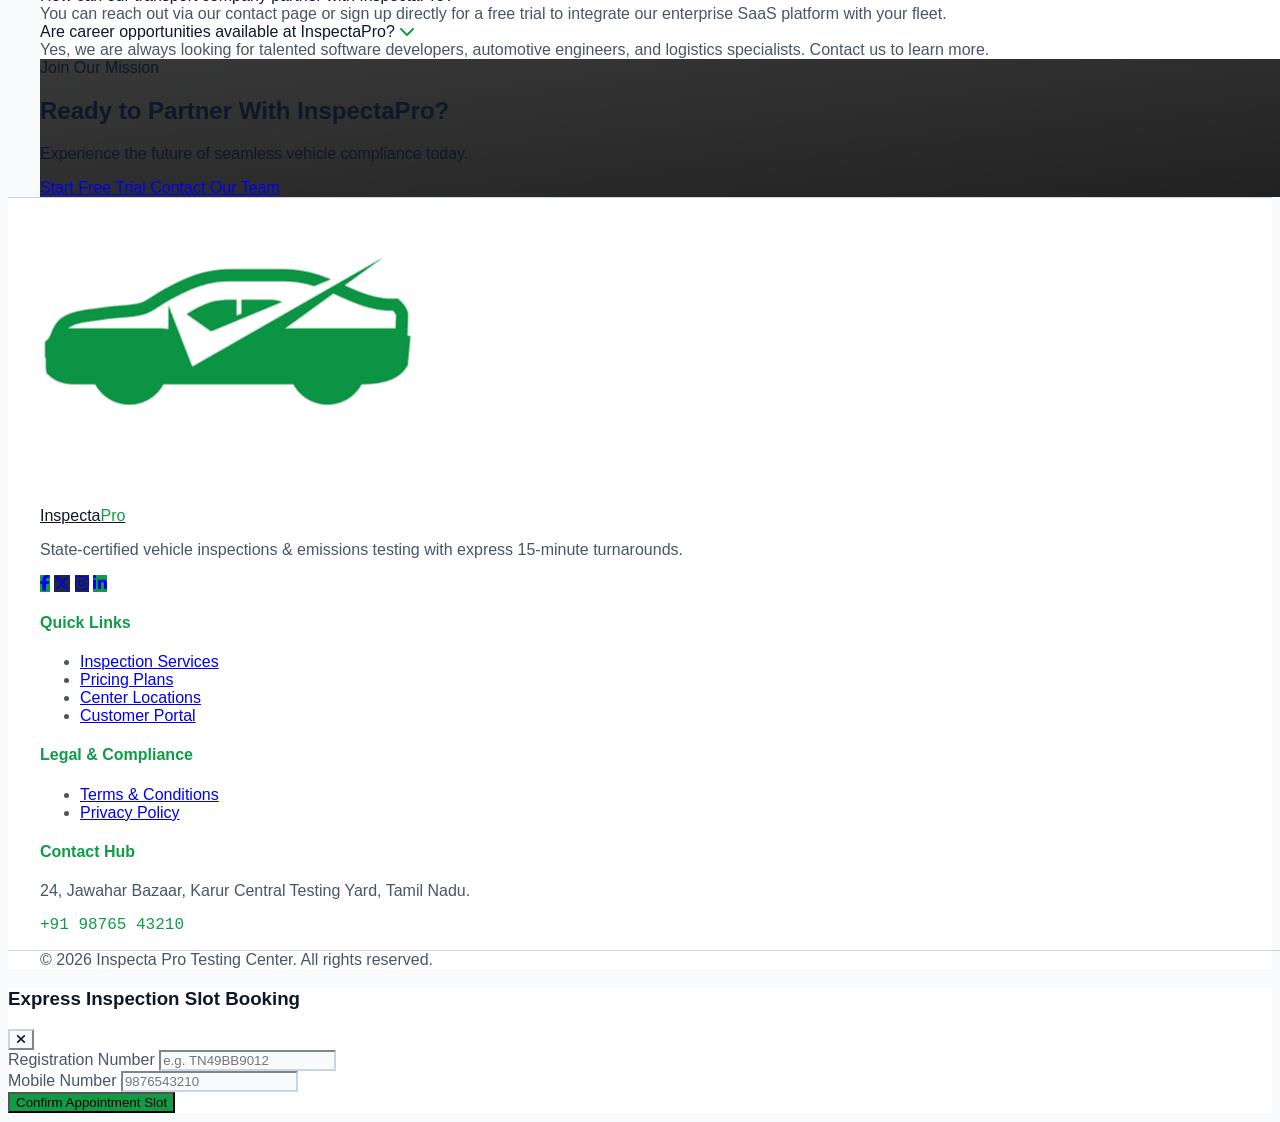
==== commit 11c7144c: "first commit" ====
--- a/about.html
+++ b/about.html
@@ -32,9 +32,9 @@
     <main class="space-y-20 sm:space-y-32 pb-20 sm:pb-32">
                  
         <!-- SECTION 1: ABOUT HERO -->
-        <section class="relative pt-16 sm:pt-24 pb-20 sm:pb-32 overflow-hidden transition-colors duration-300" style="background: linear-gradient(to right, rgba(255, 255, 255, 0.9), rgba(239, 233, 233, 0.4)), url('https://imgs.search.brave.com/vVg67tGDr3xMplL0nXy2MclrQbIWUDODnLlxmIxgrTU/rs:fit:860:0:0:0/g:ce/aHR0cHM6Ly9jZG4u/ZXVyb25jYXAuY29t/L2NhcnMvYXNzZXRz/L21lZGl1bV9hcmVf/eW91X2FfdmVoaWNs/ZV9tYW51ZmFjdHVy/ZXJfMDExMDhlMTJi/NC5wbmc');background-size: cover; background-repeat: no-repeat;">
+        <section class="relative pt-16 sm:pt-24 pb-20 sm:pb-32 overflow-hidden transition-colors duration-300" style="background: linear-gradient(to right, rgba(255, 255, 255, 0.9), rgba(239, 233, 233, 0.4)), url('https://plus.unsplash.com/premium_photo-1661322736368-4d2bf1a76bed?q=80&w=1170&auto=format&fit=crop&ixlib=rb-4.1.0&ixid=NHwxMjA3fDA%3D');background-size: cover; background-repeat: no-repeat;">
             <div class="volt-container text-center max-w-4xl mx-auto space-y-6 relative z-10">
-                <span class="inline-block text-xs font-bold uppercase tracking-[0.2em] px-4 py-1.5 rounded-full border" style="background-color: var(--card-bg); border-color: var(--border-color); color: var(--primary-color);">Our Company Story</span>
+                <span class="inline-block text-sm font-bold uppercase tracking-[0.2em] px-4 py-1.5 rounded-full border" style="background-color: var(--card-bg); border-color: var(--border-color); color: var(--primary-color);">Our Company Story</span>
                 <h1 class="text-4xl sm:text-6xl font-black tracking-tight leading-[1.08] text-green-900">
                     Pioneering the Future of <span class="text-transparent bg-clip-text" style="background-image: linear-gradient(to right, var(--primary-color), var(--secondary-color));">Fleet Compliance.</span>
                 </h1>
@@ -42,10 +42,10 @@
                     InspectaPro was founded with a singular mission: to eliminate bureaucratic friction in vehicle testing and empower transport fleets with real-time RTO database synchronization.
                 </p>
                 <div class="pt-2 flex flex-wrap justify-center gap-4">
-                    <a href="services.html" class="px-8 py-4 text-white font-bold rounded-2xl text-xs uppercase tracking-widest shadow-lg transition-all hover:opacity-90" style="background-color: var(--primary-color);">
+                    <a href="services.html" class="px-8 py-4 text-white font-bold rounded-2xl text-sm uppercase tracking-widest shadow-lg transition-all hover:opacity-90" style="background-color: var(--primary-color);">
                         Explore Our Services
                     </a>
-                    <a href="contact.html" class="px-8 py-4 font-bold rounded-2xl text-xs uppercase tracking-widest border backdrop-blur-md transition-all" style="background-color: var(--card-bg); border-color: var(--border-color); color: var(--text-main);">
+                    <a href="contact.html" class="px-8 py-4 font-bold rounded-2xl bg-white text-black text-sm uppercase tracking-widest border backdrop-blur-md transition-all" >
                         Get in Touch
                     </a>
                 </div>
@@ -56,10 +56,10 @@
         <section class="volt-container">
             <div class="grid grid-cols-1 lg:grid-cols-12 gap-10 items-center bg-white dark:bg-slate-800 p-8 sm:p-12 rounded-3xl border shadow-xl" style="border-color: var(--border-color);">
                 <div class="lg:col-span-6 space-y-6">
-                    <span class="text-xs font-bold uppercase tracking-[0.2em] px-3 py-1 rounded-lg bg-emerald-500/10 text-emerald-500">Our Core Vision</span>
+                    <span class="text-sm font-bold uppercase tracking-[0.2em] px-3 py-1 rounded-lg bg-emerald-500/10 text-emerald-500">Our Core Vision</span>
                     <h2 class="text-2xl sm:text-4xl font-black" style="color: var(--text-main);">Automating Trust & Safety on Every Highway</h2>
-                    <p class="text-xs sm:text-sm font-medium leading-relaxed" style="color: var(--text-muted);">We believe that commercial transport compliance should be effortless, transparent, and digitally secure. By merging state-certified testing infrastructure with advanced cloud telemetry, we protect motorists and logistics operators alike.</p>
-                    <ul class="space-y-2 text-xs font-medium" style="color: var(--text-muted);">
+                    <p class="text-sm sm:text-sm font-medium leading-relaxed" style="color: var(--text-muted);">We believe that commercial transport compliance should be effortless, transparent, and digitally secure. By merging state-certified testing infrastructure with advanced cloud telemetry, we protect motorists and logistics operators alike.</p>
+                    <ul class="space-y-2 text-sm font-medium" style="color: var(--text-muted);">
                         <li><i class="fa-solid fa-check text-emerald-500 mr-2"></i> 100% Paperless Certificate Vaults</li>
                         <li><i class="fa-solid fa-check text-emerald-500 mr-2"></i> Direct RTO Registry Synchronisation</li>
                         <li><i class="fa-solid fa-check text-emerald-500 mr-2"></i> Zero-Tolerance for Expiry Penalties</li>
@@ -74,7 +74,7 @@
        <!-- SECTION 3: COMPANY MILESTONES -->
         <section class="volt-container space-y-12">
             <div class="text-center max-w-2xl mx-auto space-y-3">
-                <span class="text-xs font-bold uppercase tracking-[0.2em]" style="color: var(--primary-color);">Our Journey</span>
+                <span class="text-sm font-bold uppercase tracking-[0.2em]" style="color: var(--primary-color);">Our Journey</span>
                 <h2 class="text-3xl sm:text-4xl font-black" style="color: var(--text-main);">Key Growth Milestones</h2>
                 <p class="text-sm font-medium" style="color: var(--text-muted);">From a single testing lane in Karur to a nationwide enterprise SaaS platform.</p>
             </div>
@@ -86,7 +86,7 @@
                         <span class="text-2xl font-black font-mono text-emerald-500">2023</span>
                         <h4 class="font-black text-base mt-2 min-h-[3rem] flex items-center" style="color: var(--text-main);">Company Inception</h4>
                     </div>
-                    <p class="text-xs font-medium leading-relaxed mt-2" style="color: var(--text-muted);">Started our first automated testing yard in Karur, Tamil Nadu with a focus on 15-minute PUCC turnarounds.</p>
+                    <p class="text-sm font-medium leading-relaxed mt-2" style="color: var(--text-muted);">Started our first automated testing yard in Karur, Tamil Nadu with a focus on 15-minute PUCC turnarounds.</p>
                 </div>
 
                 <!-- Milestone 2 -->
@@ -95,7 +95,7 @@
                         <span class="text-2xl font-black font-mono text-emerald-500">2024</span>
                         <h4 class="font-black text-base mt-2 min-h-[3rem] flex items-center" style="color: var(--text-main);">RTO Cloud Integration</h4>
                     </div>
-                    <p class="text-xs font-medium leading-relaxed mt-2" style="color: var(--text-muted);">Rolled out our proprietary cloud API connector linking inspection bays directly to government transport registries.</p>
+                    <p class="text-sm font-medium leading-relaxed mt-2" style="color: var(--text-muted);">Rolled out our proprietary cloud API connector linking inspection bays directly to government transport registries.</p>
                 </div>
 
                 <!-- Milestone 3 -->
@@ -104,7 +104,7 @@
                         <span class="text-2xl font-black font-mono text-emerald-500">2025</span>
                         <h4 class="font-black text-base mt-2 min-h-[3rem] flex items-center" style="color: var(--text-main);">Enterprise SaaS Launch</h4>
                     </div>
-                    <p class="text-xs font-medium leading-relaxed mt-2" style="color: var(--text-muted);">Expanded into commercial fleet management software, serving over 500 logistics providers nationwide.</p>
+                    <p class="text-sm font-medium leading-relaxed mt-2" style="color: var(--text-muted);">Expanded into commercial fleet management software, serving over 500 logistics providers nationwide.</p>
                 </div>
 
                 <!-- Milestone 4 -->
@@ -113,7 +113,7 @@
                         <span class="text-2xl font-black font-mono text-emerald-500">2026</span>
                         <h4 class="font-black text-base mt-2 min-h-[3rem] flex items-center" style="color: var(--text-main);">Nationwide Expansion</h4>
                     </div>
-                    <p class="text-xs font-medium leading-relaxed mt-2" style="color: var(--text-muted);">Surpassed 500,000 certified vehicles and launched multi-branch yard coordination tools.</p>
+                    <p class="text-sm font-medium leading-relaxed mt-2" style="color: var(--text-muted);">Surpassed 500,000 certified vehicles and launched multi-branch yard coordination tools.</p>
                 </div>
             </div>
         </section>
@@ -121,7 +121,7 @@
         <!-- SECTION 4: LEADERSHIP TEAM -->
         <section class="volt-container space-y-12">
             <div class="text-center max-w-2xl mx-auto space-y-3">
-                <span class="text-xs font-bold uppercase tracking-[0.2em]" style="color: var(--primary-color);">Executive Leadership</span>
+                <span class="text-sm font-bold uppercase tracking-[0.2em]" style="color: var(--primary-color);">Executive Leadership</span>
                 <h2 class="text-3xl sm:text-4xl font-black" style="color: var(--text-main);">Meet the Minds Behind InspectaPro</h2>
                 <p class="text-sm font-medium" style="color: var(--text-muted);">Driven by engineering excellence, automotive safety advocacy, and cloud innovation.</p>
             </div>
@@ -130,20 +130,20 @@
                 <div class="rounded-3xl p-6 border shadow-lg space-y-4 text-center" style="background-color: var(--card-bg); border-color: var(--border-color);">
                     <img src="https://images.unsplash.com/photo-1507003211169-0a1dd7228f2d?auto=format&fit=crop&q=80&w=250" alt="Founder" class="w-24 h-24 rounded-full object-cover mx-auto border-2 border-emerald-500">
                     <h4 class="font-black text-lg" style="color: var(--text-main);">Raj</h4>
-                    <span class="text-xs font-bold uppercase tracking-wider block text-emerald-500">Founder & Chief Executive Officer</span>
-                    <p class="text-xs font-medium leading-relaxed" style="color: var(--text-muted);">Passionate software developer and automotive enthusiast dedicated to modernizing transport infrastructure.</p>
+                    <span class="text-sm font-bold uppercase tracking-wider block text-emerald-500">Founder & Chief Executive Officer</span>
+                    <p class="text-sm font-medium leading-relaxed" style="color: var(--text-muted);">Passionate software developer and automotive enthusiast dedicated to modernizing transport infrastructure.</p>
                 </div>
                 <div class="rounded-3xl p-6 border shadow-lg space-y-4 text-center" style="background-color: var(--card-bg); border-color: var(--border-color);">
                     <img src="https://images.unsplash.com/photo-1534528741775-53994a69daeb?auto=format&fit=crop&q=80&w=250" alt="CTO" class="w-24 h-24 rounded-full object-cover mx-auto border-2 border-emerald-500">
                     <h4 class="font-black text-lg" style="color: var(--text-main);">Nithya</h4>
-                    <span class="text-xs font-bold uppercase tracking-wider block text-emerald-500">Chief Technology Officer</span>
-                    <p class="text-xs font-medium" style="color: var(--text-muted);">Oversees cloud architecture, secure database vaulting, and high-throughput RTO synchronization pipelines.</p>
+                    <span class="text-sm font-bold uppercase tracking-wider block text-emerald-500">Chief Technology Officer</span>
+                    <p class="text-sm font-medium" style="color: var(--text-muted);">Oversees cloud architecture, secure database vaulting, and high-throughput RTO synchronization pipelines.</p>
                 </div>
                 <div class="rounded-3xl p-6 border shadow-lg space-y-4 text-center" style="background-color: var(--card-bg); border-color: var(--border-color);">
                     <img src="https://images.unsplash.com/photo-1517841905240-472988babdf9?auto=format&fit=crop&q=80&w=250" alt="Operations Head" class="w-24 h-24 rounded-full object-cover mx-auto border-2 border-emerald-500">
                     <h4 class="font-black text-lg" style="color: var(--text-main);">Vidhya</h4>
-                    <span class="text-xs font-bold uppercase tracking-wider block text-emerald-500">Head of Fleet Operations</span>
-                    <p class="text-xs font-medium" style="color: var(--text-muted);">Manages nationwide testing yards, equipment calibration standards, and enterprise client relations.</p>
+                    <span class="text-sm font-bold uppercase tracking-wider block text-emerald-500">Head of Fleet Operations</span>
+                    <p class="text-sm font-medium" style="color: var(--text-muted);">Manages nationwide testing yards, equipment calibration standards, and enterprise client relations.</p>
                 </div>
             </div>
         </section>
@@ -152,24 +152,24 @@
         <section class="volt-container">
             <div class="rounded-3xl p-8 sm:p-14 border shadow-xl space-y-8" style="background-color: var(--card-bg); border-color: var(--border-color);">
                 <div class="text-center max-w-2xl mx-auto space-y-3">
-                    <span class="text-xs font-bold uppercase tracking-[0.2em]" style="color: var(--primary-color);">What We Stand For</span>
+                    <span class="text-sm font-bold uppercase tracking-[0.2em]" style="color: var(--primary-color);">What We Stand For</span>
                     <h2 class="text-3xl sm:text-4xl font-black" style="color: var(--text-main);">Our Core Enterprise Values</h2>
                 </div>
                 <div class="grid grid-cols-1 md:grid-cols-2 lg:grid-cols-3 gap-6">
                     <div class="p-6 rounded-2xl border space-y-2" style="background-color: var(--bg-color); border-color: var(--border-color);">
                         <i class="fa-solid fa-shield text-2xl text-emerald-500 mb-1"></i>
                         <h4 class="font-black text-base" style="color: var(--text-main);">Absolute Compliance</h4>
-                        <p class="text-xs font-medium" style="color: var(--text-muted);">Uncompromising adherence to statutory environmental and safety norms.</p>
+                        <p class="text-sm font-medium" style="color: var(--text-muted);">Uncompromising adherence to statutory environmental and safety norms.</p>
                     </div>
                     <div class="p-6 rounded-2xl border space-y-2" style="background-color: var(--bg-color); border-color: var(--border-color);">
                         <i class="fa-solid fa-bolt text-2xl text-emerald-500 mb-1"></i>
                         <h4 class="font-black text-base" style="color: var(--text-main);">Relentless Speed</h4>
-                        <p class="text-xs font-medium" style="color: var(--text-muted);">Delivering 15-minute turnarounds so your fleet stays on the road earning revenue.</p>
+                        <p class="text-sm font-medium" style="color: var(--text-muted);">Delivering 15-minute turnarounds so your fleet stays on the road earning revenue.</p>
                     </div>
                     <div class="p-6 rounded-2xl border space-y-2" style="background-color: var(--bg-color); border-color: var(--border-color);">
                         <i class="fa-solid fa-lock text-2xl text-emerald-500 mb-1"></i>
                         <h4 class="font-black text-base" style="color: var(--text-main);">Data Integrity</h4>
-                        <p class="text-xs font-medium" style="color: var(--text-muted);">Bank-grade encryption and immutable audit logs safeguarding your records.</p>
+                        <p class="text-sm font-medium" style="color: var(--text-muted);">Bank-grade encryption and immutable audit logs safeguarding your records.</p>
                     </div>
                 </div>
             </div>
@@ -180,19 +180,19 @@
             <div class="grid grid-cols-2 lg:grid-cols-4 gap-4 sm:gap-6 p-6 sm:p-8 rounded-3xl border shadow-xl text-center" style="background-color: var(--card-bg); border-color: var(--border-color);">
                 <div class="space-y-1">
                     <span class="text-3xl sm:text-4xl font-black font-mono text-emerald-500">500K+</span>
-                    <p class="text-xs font-bold uppercase tracking-wider" style="color: var(--text-muted);">Vehicles Certified</p>
+                    <p class="text-sm font-bold uppercase tracking-wider" style="color: var(--text-muted);">Vehicles Certified</p>
                 </div>
                 <div class="space-y-1">
                     <span class="text-3xl sm:text-4xl font-black font-mono text-emerald-500">100%</span>
-                    <p class="text-xs font-bold uppercase tracking-wider" style="color: var(--text-muted);">Audit Clearance</p>
+                    <p class="text-sm font-bold uppercase tracking-wider" style="color: var(--text-muted);">Audit Clearance</p>
                 </div>
                 <div class="space-y-1">
                     <span class="text-3xl sm:text-4xl font-black font-mono text-emerald-500">15 Mins</span>
-                    <p class="text-xs font-bold uppercase tracking-wider" style="color: var(--text-muted);">Avg Turnaround</p>
+                    <p class="text-sm font-bold uppercase tracking-wider" style="color: var(--text-muted);">Avg Turnaround</p>
                 </div>
                 <div class="space-y-1">
                     <span class="text-3xl sm:text-4xl font-black font-mono text-emerald-500">24/7</span>
-                    <p class="text-xs font-bold uppercase tracking-wider" style="color: var(--text-muted);">Cloud API Uptime</p>
+                    <p class="text-sm font-bold uppercase tracking-wider" style="color: var(--text-muted);">Cloud API Uptime</p>
                 </div>
             </div>
         </section>
@@ -201,12 +201,12 @@
         <section class="volt-container">
             <div class="grid grid-cols-1 lg:grid-cols-12 gap-10 items-center bg-white dark:bg-slate-800 p-8 sm:p-12 rounded-3xl border shadow-xl" style="border-color: var(--border-color);">
                 <div class="lg:col-span-6 space-y-6">
-                    <span class="text-xs font-bold uppercase tracking-[0.2em] px-3 py-1 rounded-lg bg-emerald-500/10 text-emerald-500">Official Accreditations</span>
+                    <span class="text-sm font-bold uppercase tracking-[0.2em] px-3 py-1 rounded-lg bg-emerald-500/10 text-emerald-500">Official Accreditations</span>
                     <h2 class="text-2xl sm:text-4xl font-black" style="color: var(--text-main);">State Transport & Environmental Certified</h2>
-                    <p class="text-xs sm:text-sm font-medium leading-relaxed" style="color: var(--text-muted);">All InspectaPro inspection engineers are officially licensed by transport authorities. Our testing equipment undergoes weekly calibration audits to meet stringent government standards.</p>
+                    <p class="text-sm sm:text-sm font-medium leading-relaxed" style="color: var(--text-muted);">All InspectaPro inspection engineers are officially licensed by transport authorities. Our testing equipment undergoes weekly calibration audits to meet stringent government standards.</p>
                     <div class="flex flex-wrap gap-3">
-                        <span class="px-4 py-2 rounded-xl text-xs font-bold border" style="background-color: var(--bg-color); border-color: var(--border-color);">ISO 9001:2015 Certified</span>
-                        <span class="px-4 py-2 rounded-xl text-xs font-bold border" style="background-color: var(--bg-color); border-color: var(--border-color);">RTO Authorized Testing Partner</span>
+                        <span class="px-4 py-2 rounded-xl text-sm font-bold border" style="background-color: var(--bg-color); border-color: var(--border-color);">ISO 9001:2015 Certified</span>
+                        <span class="px-4 py-2 rounded-xl text-sm font-bold border" style="background-color: var(--bg-color); border-color: var(--border-color);">RTO Authorized Testing Partner</span>
                     </div>
                 </div>
                 <div class="lg:col-span-6 h-64 sm:h-80 rounded-2xl overflow-hidden border" style="border-color: var(--border-color);">
@@ -219,10 +219,10 @@
         <section class="volt-container">
             <div class="rounded-3xl p-8 sm:p-14 relative overflow-hidden" style="background-color: rgba(30, 31, 29, 0.705);">
                 <div class="relative z-10 max-w-3xl mx-auto text-center space-y-6">
-                    <span class="text-xs font-bold uppercase tracking-[0.2em] text-white">Green Future</span>
+                    <span class="text-sm font-bold uppercase tracking-[0.2em] text-white">Green Future</span>
                     <h2 class="text-3xl sm:text-5xl font-black text-white">Committed to Cleaner Air & Lower Emissions</h2>
                     <p class="text-slate-200 text-sm font-medium leading-relaxed">Beyond compliance, InspectaPro actively partners with commercial transport operators to detect inefficient combustion engines, reducing urban carbon footprints one vehicle at a time.</p>
-                    <a href="services.html" class="inline-block px-8 py-4 bg-white text-black font-bold rounded-xl text-xs uppercase tracking-widest shadow-lg transition-all hover:bg-slate-100">
+                    <a href="services.html" class="inline-block px-8 py-4 bg-white text-black font-bold rounded-xl text-sm uppercase tracking-widest shadow-lg transition-all hover:bg-slate-100">
                         Explore Emission Standards
                     </a>
                 </div>
@@ -232,7 +232,7 @@
         <!-- SECTION 9: ABOUT FAQ -->
         <section class="max-w-3xl volt-container space-y-8">
             <div class="text-center space-y-3">
-                <span class="inline-block text-xs font-bold uppercase tracking-[0.2em] px-4 py-1.5 rounded-full border" style="background-color: var(--card-bg); border-color: var(--border-color); color: var(--primary-color);">Company Inquiries</span>
+                <span class="inline-block text-sm font-bold uppercase tracking-[0.2em] px-4 py-1.5 rounded-full border" style="background-color: var(--card-bg); border-color: var(--border-color); color: var(--primary-color);">Company Inquiries</span>
                 <h2 class="text-3xl font-black" style="color: var(--text-main);">Frequently Asked Questions</h2>
             </div>
             <div class="space-y-4">
@@ -241,7 +241,7 @@
                         <span>Where are InspectaPro headquarters located?</span>
                         <i class="fa-solid fa-chevron-down transition-transform duration-300 faq-icon" style="color: var(--primary-color);"></i>
                     </div>
-                    <div class="faq-content hidden px-6 pb-6 text-xs font-medium leading-relaxed" style="color: var(--text-muted);">
+                    <div class="faq-content hidden px-6 pb-6 text-sm font-medium leading-relaxed" style="color: var(--text-muted);">
                         Our primary headquarters and flagship testing yard are located in Karur Central Testing Yard, Tamil Nadu.
                     </div>
                 </div>
@@ -250,7 +250,7 @@
                         <span>How can our transport company partner with InspectaPro?</span>
                         <i class="fa-solid fa-chevron-down transition-transform duration-300 faq-icon" style="color: var(--primary-color);"></i>
                     </div>
-                    <div class="faq-content hidden px-6 pb-6 text-xs font-medium leading-relaxed" style="color: var(--text-muted);">
+                    <div class="faq-content hidden px-6 pb-6 text-sm font-medium leading-relaxed" style="color: var(--text-muted);">
                         You can reach out via our contact page or sign up directly for a free trial to integrate our enterprise SaaS platform with your fleet.
                     </div>
                 </div>
@@ -259,7 +259,7 @@
                         <span>Are career opportunities available at InspectaPro?</span>
                         <i class="fa-solid fa-chevron-down transition-transform duration-300 faq-icon" style="color: var(--primary-color);"></i>
                     </div>
-                    <div class="faq-content hidden px-6 pb-6 text-xs font-medium leading-relaxed" style="color: var(--text-muted);">
+                    <div class="faq-content hidden px-6 pb-6 text-sm font-medium leading-relaxed" style="color: var(--text-muted);">
                         Yes, we are always looking for talented software developers, automotive engineers, and logistics specialists. Contact us to learn more.
                     </div>
                 </div>
@@ -272,14 +272,14 @@
                 <div class="absolute top-0 right-0 w-80 h-80 bg-white/10 rounded-full blur-3xl"></div>
                 <div class="absolute bottom-0 left-0 w-80 h-80 rounded-full blur-3xl opacity-30"></div>
                 <div class="relative z-10 space-y-6">
-                    <span class="px-4 py-1.5 bg-white/20 backdrop-blur text-white font-bold text-xs uppercase tracking-widest rounded-full border border-white/30">Join Our Mission</span>
+                    <span class="px-4 py-1.5 bg-white/20 backdrop-blur text-white font-bold text-sm uppercase tracking-widest rounded-full border border-white/30">Join Our Mission</span>
                     <h2 class="text-3xl sm:text-5xl font-black text-white">Ready to Partner With InspectaPro?</h2>
                     <p class="text-white/90 text-sm sm:text-base max-w-xl mx-auto font-medium">Experience the future of seamless vehicle compliance today.</p>
                     <div class="pt-4 flex flex-wrap justify-center gap-4">
-                        <a href="dashboard.html" class="px-8 py-4 bg-white hover:bg-slate-100 font-bold rounded-2xl text-xs uppercase tracking-widest shadow-lg transition-all duration-300 text-black">
+                        <a href="dashboard.html" class="px-8 py-4 bg-[#109c46] hover:bg-[#047857] font-bold rounded-2xl text-sm uppercase tracking-widest shadow-lg transition-all duration-300 text-white">
                             Start Free Trial
                         </a>
-                        <a href="contact.html" class="px-8 py-4 bg-white/10 hover:bg-white/20 border border-white/30 text-white font-bold rounded-2xl text-xs uppercase tracking-widest backdrop-blur-md transition-all duration-300">
+                        <a href="contact.html" class="px-8 py-4 bg-white hover:bg-white/20 border border-white/30 text-black font-bold rounded-2xl text-sm uppercase tracking-widest backdrop-blur-md transition-all duration-300">
                             Contact Our Team
                         </a>
                     </div>
--- a/css/main.css
+++ b/css/main.css
@@ -10,14 +10,14 @@
 }
 
 .dark {
-    --primary-color: #10b981;       /* Vibrant Emerald */
+    --primary-color: #109c46;       /* Vibrant Emerald */
     --primary-hover: #059669;
     --secondary-color: #087e43;
     --bg-color: #050505;            /* True Black Primary Background in Dark Mode */
     --text-main: #f8fafc;
     --text-muted: #94a3b8;
     --card-bg: #101214;             /* Dark Grey / Subtle Primary Tint for Alternate Sections */
-    --border-color: #1e293b;
+    --border-color: #1f2937;
 }
 
 @import url('https://fonts.googleapis.com/css2?family=Plus+Jakarta+Sans:wght@300;400;500;600;700;800&family=JetBrains+Mono:wght@400;700&display=swap');
@@ -56,49 +56,50 @@
     }
 }
 
-/* Unified Button Component Standards */
+/* STRICT UNIFORM PRIMARY & SECONDARY BUTTON STANDARDS */
 .btn-primary {
-    background-color: var(--primary-color);
-    color: #ffffff;
-    border-radius: 1rem;
-    padding: 1rem 2rem;
-    font-weight: 700;
-    font-size: 0.75rem;
-    text-transform: uppercase;
-    letter-spacing: 0.1em;
-    box-shadow: 0 10px 15px -3px rgba(0, 0, 0, 0.1);
-    transition: all 0.3s ease;
-    display: inline-flex;
-    align-items: center;
-    justify-content: center;
-    cursor: pointer;
-    border: 1px solid transparent;
+    background-color: var(--primary-color) !important;
+    color: #ffffff !important;
+    border-radius: 1rem !important;
+    padding: 1rem 2rem !important;
+    font-weight: 700 !important;
+    font-size: 0.875rem !important;
+    text-transform: uppercase !important;
+    letter-spacing: 0.1em !important;
+    box-shadow: 0 10px 15px -3px rgba(0, 0, 0, 0.1) !important;
+    transition: all 0.3s ease !important;
+    display: inline-flex !important;
+    align-items: center !important;
+    justify-content: center !important;
+    cursor: pointer !important;
+    border: 1px solid transparent !important;
 }
 .btn-primary:hover {
-    opacity: 0.9;
-    transform: translateY(-1px);
+    background-color: var(--primary-hover) !important;
+    opacity: 0.95 !important;
+    transform: translateY(-1px) !important;
 }
 
 .btn-secondary {
-    background-color: var(--card-bg);
-    color: var(--text-main);
-    border: 1px solid var(--border-color);
-    border-radius: 1rem;
-    padding: 1rem 2rem;
-    font-weight: 700;
-    font-size: 0.75rem;
-    text-transform: uppercase;
-    letter-spacing: 0.1em;
-    backdrop-filter: blur(12px);
-    transition: all 0.3s ease;
-    display: inline-flex;
-    align-items: center;
-    justify-content: center;
-    cursor: pointer;
+    background-color: var(--card-bg) !important;
+    color: var(--text-main) !important;
+    border: 1px solid var(--border-color) !important;
+    border-radius: 1rem !important;
+    padding: 1rem 2rem !important;
+    font-weight: 700 !important;
+    font-size: 0.875rem !important;
+    text-transform: uppercase !important;
+    letter-spacing: 0.1em !important;
+    backdrop-filter: blur(12px) !important;
+    transition: all 0.3s ease !important;
+    display: inline-flex !important;
+    align-items: center !important;
+    justify-content: center !important;
+    cursor: pointer !important;
 }
 .btn-secondary:hover {
-    border-color: var(--primary-color);
-    transform: translateY(-1px);
+    border-color: var(--primary-color) !important;
+    transform: translateY(-1px) !important;
 }
 
 .input-error {
